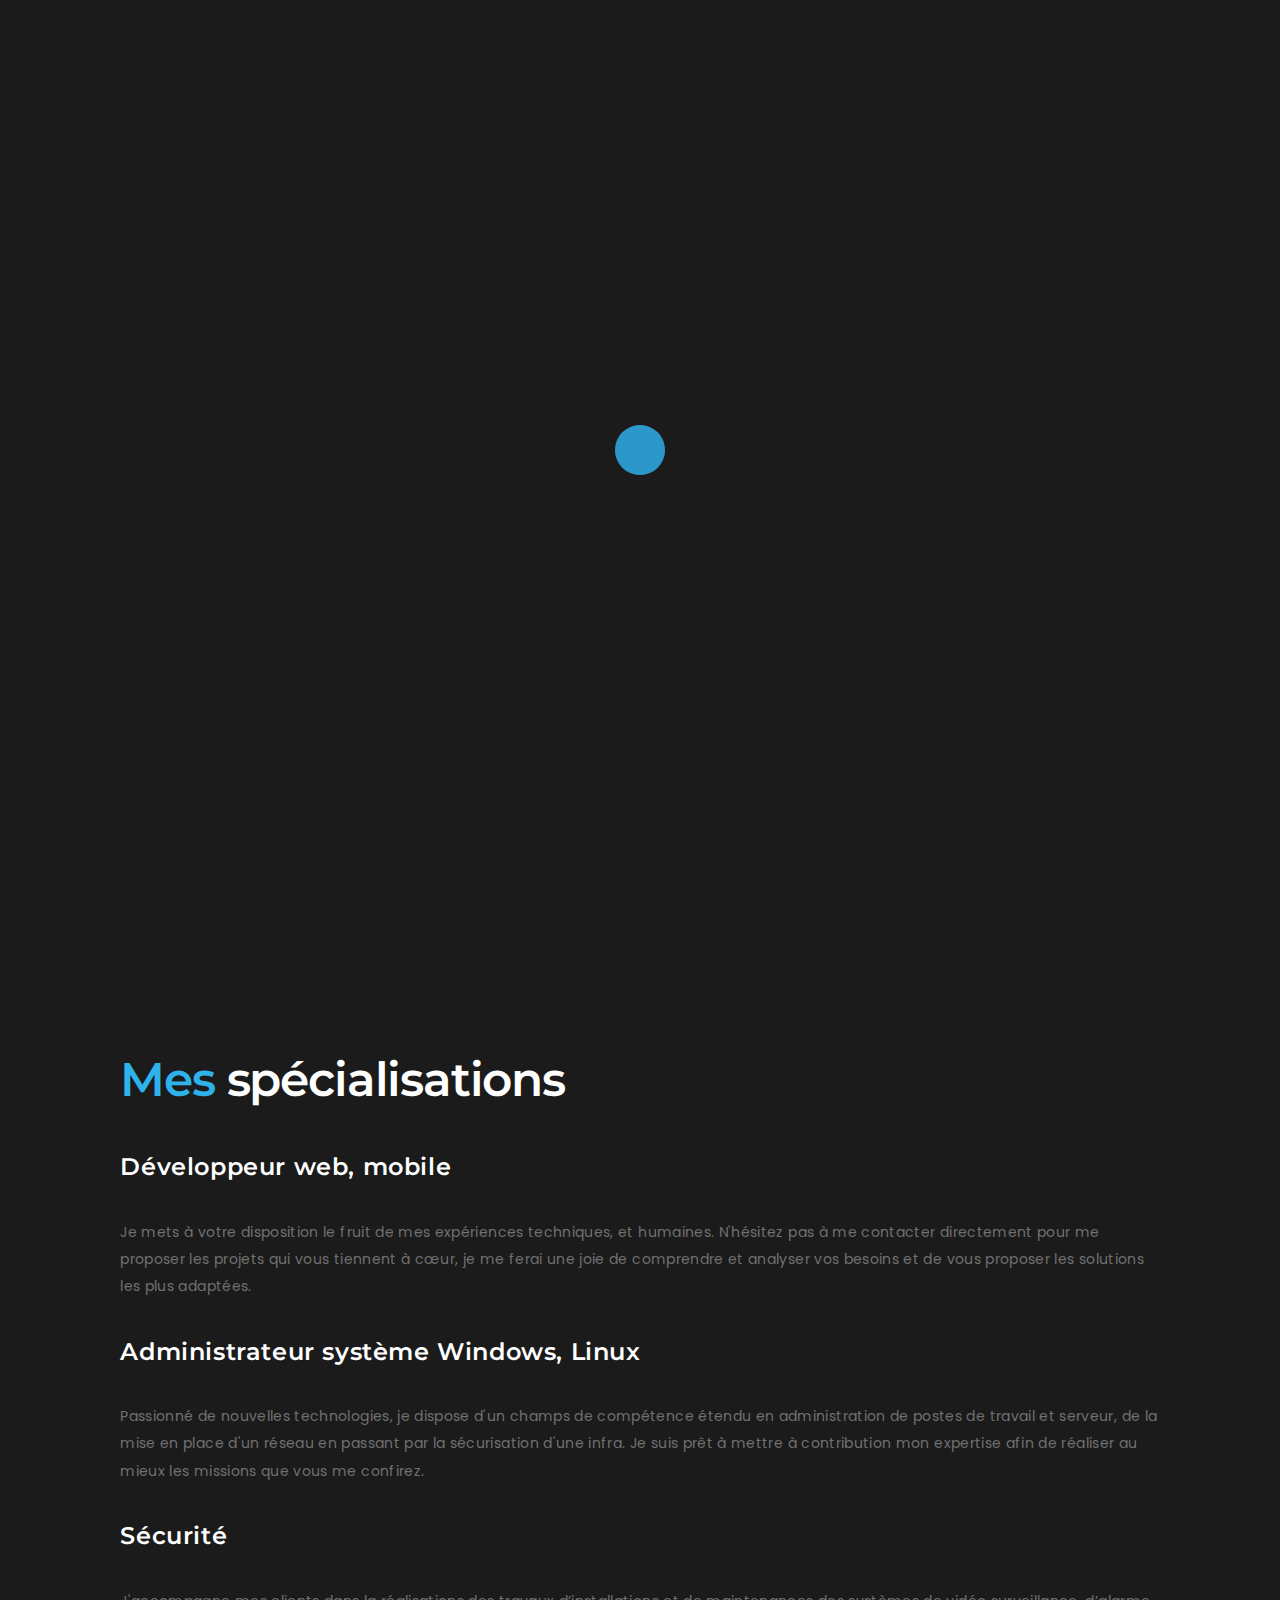
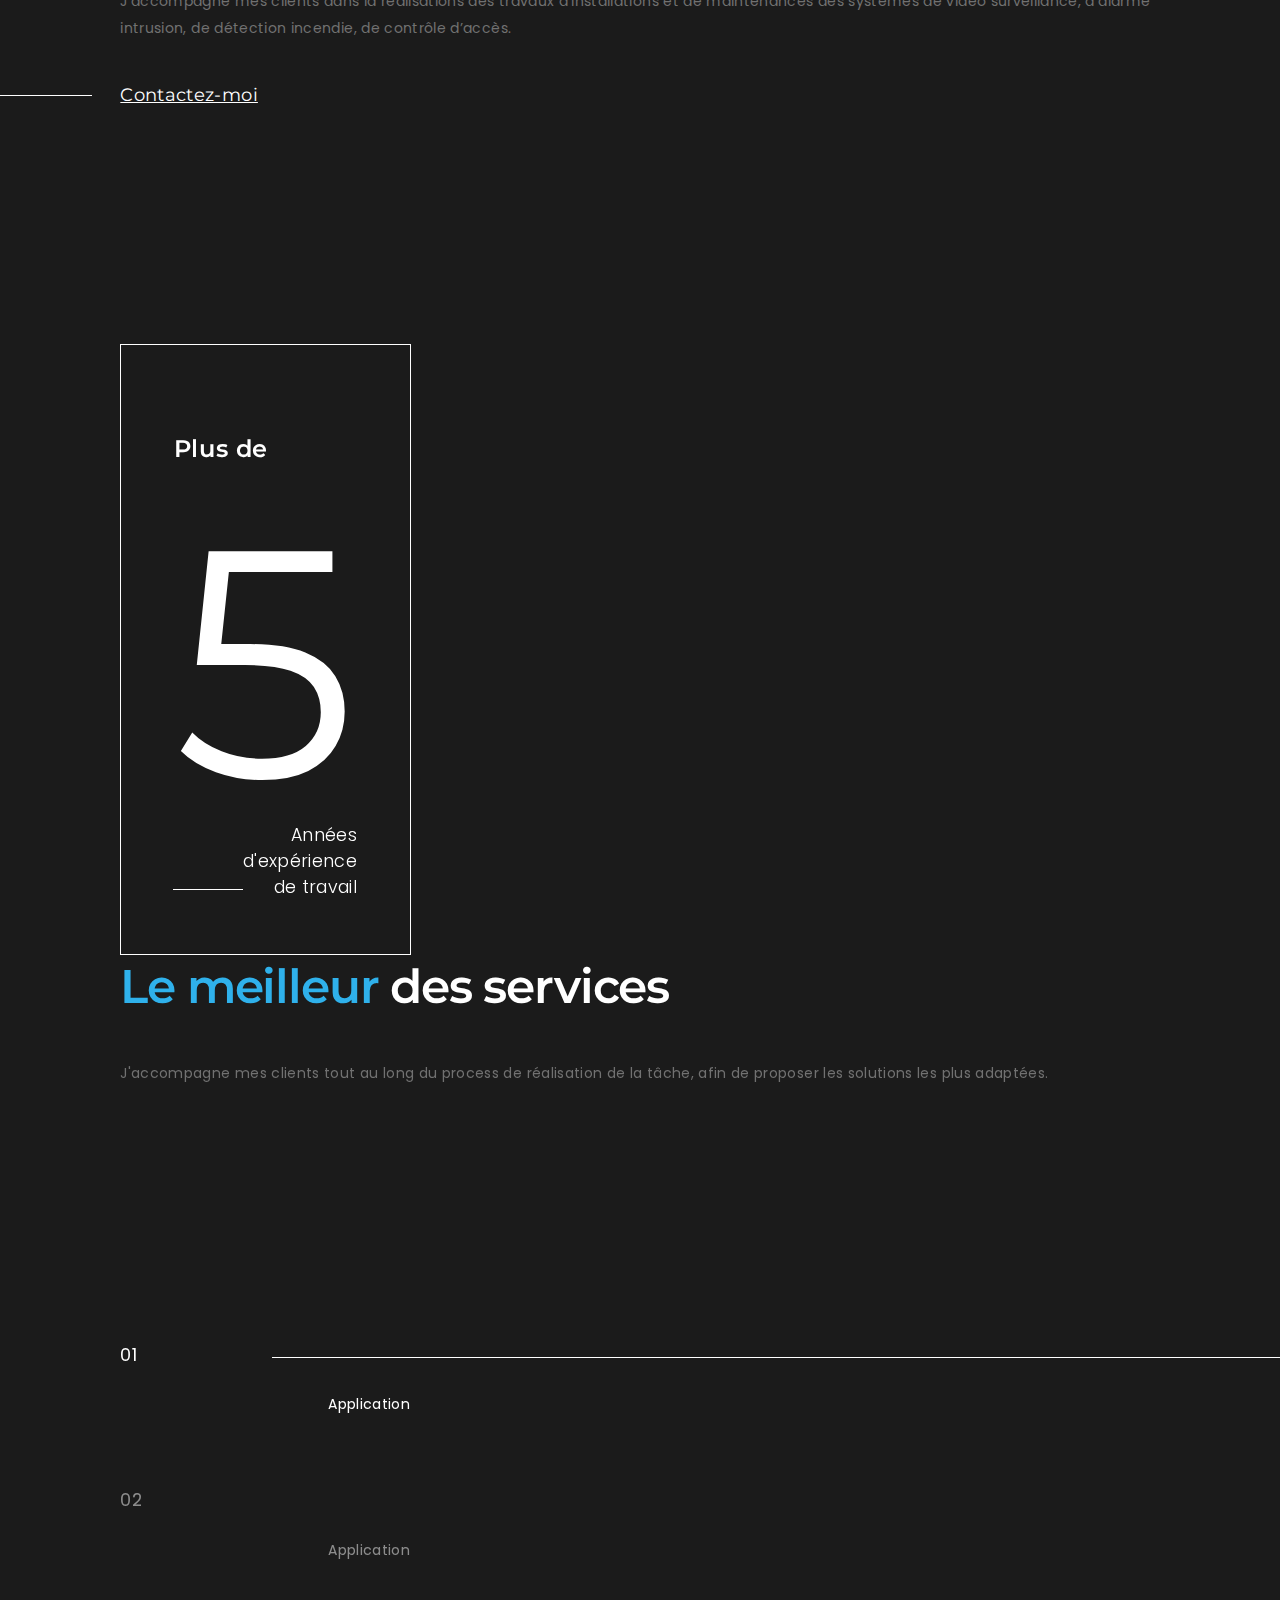
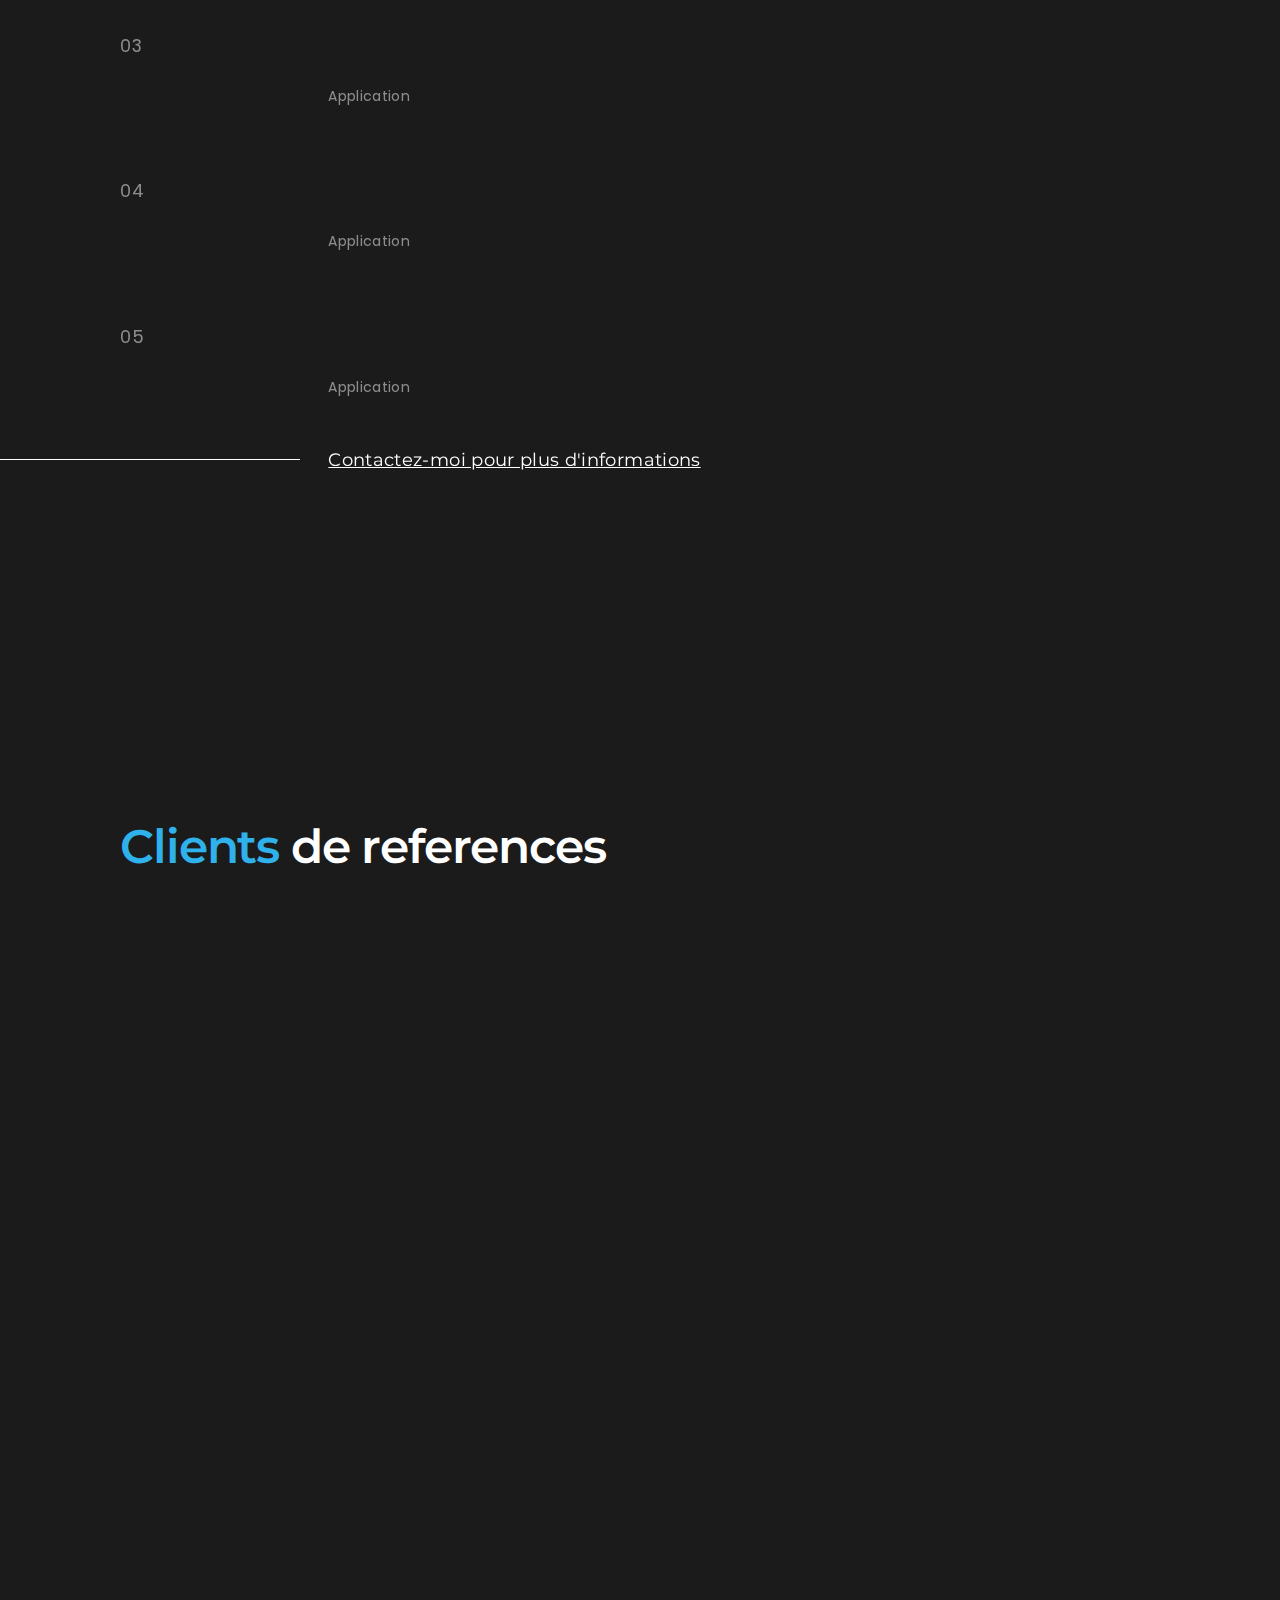
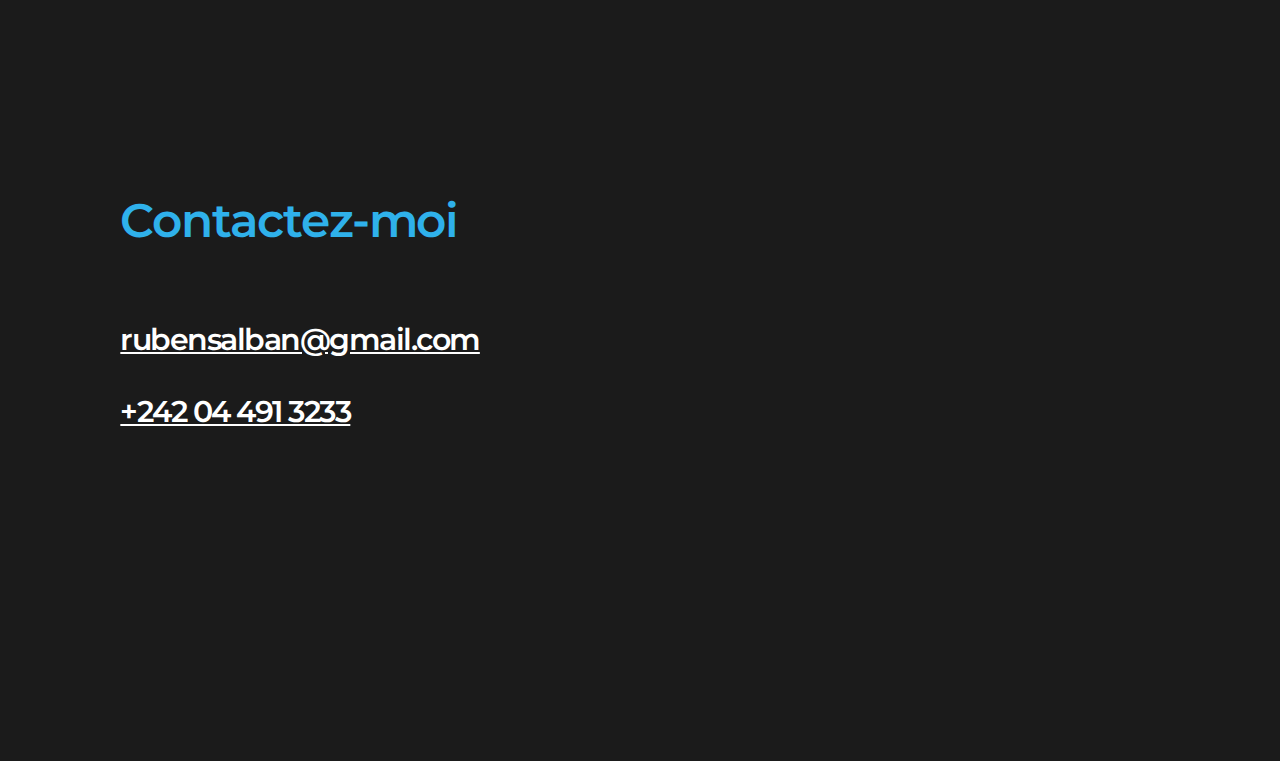
==== index.html @ 2bfc3846 "init final header" ====
<!DOCTYPE HTML>
<html lang="fr">

<head>
    <meta charset="utf-8">
    <meta name="viewport" content="width=device-width, initial-scale=1">
    <meta name="description" content="">
    <meta name="author" content="">

    <link rel="shortcut icon" href="favicon.png">
    <link rel="apple-touch-icon" href="apple-touch-icon.png">
    <link rel="apple-touch-icon" sizes="72x72" href="apple-touch-icon-72x72.png">
    <link rel="apple-touch-icon" sizes="114x114" href="apple-touch-icon-114x114.png">
    <title>Ruben's Alban</title>

    <link href="https://fonts.googleapis.com/css?family=Montserrat:500,600,700&display=swap" rel="stylesheet">
    <link href="https://fonts.googleapis.com/css?family=Poppins:300,400,400i&display=swap" rel="stylesheet">
    <link href="css/style.css" rel="stylesheet" media="screen">
</head>

<body>
    <div class="animsition">
        <div class="loader">
            <div class="spinner">
                <div class="double-bounce1"></div>
                <div class="double-bounce2"></div>
            </div>
        </div>

        <div class="click-capture"></div>

        <div class="menu">
            <span class="close-menu icon-cross2 right-boxed"></span>
            <ul class="menu-list right-boxed">
                <li data-menuanchor="page1">
                    <a href="#page1">Accueil</a>
                </li>
                <li data-menuanchor="page2">
                    <a href="#page2">Spécialisation</a>
                </li>
                <li data-menuanchor="page3">
                    <a href="#page3">À propos</a>
                </li>
                <li data-menuanchor="page4">
                    <a href="#page4">Réalisations</a>
                </li>
                <li data-menuanchor="page7">
                    <a href="#page7">Contact</a>
                </li>
            </ul>
            <div class="menu-footer right-boxed">
                <div class="social-list">
                    <a href="https://wa.me/+242044913233" class="icon ion-social-whatsapp"></a>
                </div>
                <div class="copy">© 2022.
                </div>
            </div>
        </div>

        <header class="navbar navbar-fullpage boxed">
            <div class="navbar-bg"></div>
            <a class="brand" href="#">
                <img alt="" src="images/brand.png">
                <div class="brand-info">
                    <div class="brand-name">Ruben's Alban</div>
                </div>
            </a>
            <button type="button" class="navbar-toggle" data-toggle="collapse" data-target="#navbar-collapse"
                aria-expanded="false">
                <span class="icon-bar"></span>
                <span class="icon-bar"></span>
                <span class="icon-bar"></span>
            </button>
            <div class="contacts d-none d-md-block">
                <div class="contact-item">
                    <a  href="tel:+2420449132333"><span>+242 04 491 32333</span>
                    </a>
                </div>
                <div class="contact-item spacer">
                    /
                </div>
                <div class="contact-item">
                    <a  href="mailto:rubensalban@gmail.com"><span>rubensalban@gmail.com</span></a>
                </div>
            </div>
        </header>
        <div class="copy-bottom white boxed">© 2022.
        </div>
        <div class="social-list social-list-bottom boxed">
            <a href="https://wa.me/+242044913233" class="icon ion-social-whatsapp"></a>
        </div>
        <div class="pagepiling">
            <div data-anchor="page1" class="pp-scrollable text-white section section-1">
                <div class="scroll-wrap">
                    <div class="section-bg" style="background-image:url(images/bg/main.png);"></div>
                    <div class="scrollable-content">
                        <div class="vertical-centred">
                            <div class="boxed boxed-inner">
                                <div class="boxed">
                                    <div class="container">
                                        <div class="intro">
                                            <div class="row">
                                                <div class="col-md-8 col-lg-6">
                                                    <h1 class="display-2 text-white  wow fadeIn" data-wow-delay="0.1s">
                                                        <span class="text-primary">Salut,</span> Je suis Rubens Alban</h1>
                                                </div>
                                            </div>
                                        </div>
                                    </div>
                                </div>
                            </div>
                        </div>
                    </div>
                </div>
            </div>
            <div data-anchor="page2" class="pp-scrollable section section-2">
                <div class="scroll-wrap">
                    <div class="scrollable-content">
                        <div class="vertical-title text-white  d-none d-lg-block"><span>Services</span></div>
                        <div class="vertical-centred">
                            <div class="boxed boxed-inner">
                                <div class="boxed">
                                    <div class="container">
                                        <div class="intro">
                                            <h2 class="title mb-2 pb-2"> <span class="text-primary">Mes</span>
                                                spécialisations</h2>
                                            <div class="row-specialization row">
                                                <div class="col-specialization col-md-6 col-lg-4">
                                                    <span class="icon-specialization icon-laptop-phone"></span>
                                                    <h4 class="text-uppercase">Développeur web, mobile</h4>
                                                    <p>Je mets à votre disposition le fruit de mes expériences techniques, 
                                                        et humaines. N'hésitez pas à me contacter directement
                                                        pour me proposer les projets qui vous tiennent à cœur, 
                                                        je me ferai une joie de comprendre et analyser vos besoins 
                                                        et de vous proposer les solutions les plus adaptées.</p>
                                                </div>
                                                <div class="col-specialization col-md-6 col-lg-4">
                                                    <span class="icon-specialization icon-laptop"></span>
                                                    <h4 class="text-uppercase">Administrateur système Windows, Linux</h4>
                                                    <p>Passionné de nouvelles technologies, je dispose d'un champs de compétence 
                                                        étendu en administration de postes de travail et serveur, de la mise en place d'un
                                                        réseau en passant par la sécurisation d'une infra.
                                                        Je suis prêt à mettre à contribution mon expertise afin de réaliser au 
                                                        mieux les missions que vous me confirez.</p>
                                                </div>
                                                <div class="col-specialization col-md-6 col-lg-4">
                                                    <span class="icon-specialization icon-camera"></span>
                                                    <h4 class="text-uppercase">Sécurité</h4>
                                                    <p>J'accompagne mes clients dans la réalisations des travaux 
                                                        d’installations et de maintenances des systèmes 
                                                        de vidéo surveillance, d’alarme intrusion, 
                                                        de détection incendie, de contrôle d’accès.</p>
                                                </div>
                                            </div>
                                            <div class="view-all" data-menuanchor="page8">
                                                <a href="#page7">
                                                    Contactez-moi
                                                </a>
                                            </div>
                                        </div>
                                    </div>
                                </div>
                            </div>
                        </div>
                    </div>
                </div>
            </div>
           
            <div data-anchor="page3" class="pp-scrollable section section-4">
                <div class="scroll-wrap">
                    <div class="section-bg bg-about" style="background-image:url(images/bg/about.jpg);"></div>
                    <div class="scrollable-content">
                        <div class="vertical-title text-white  d-none d-lg-block"><span>À propos</span></div>
                        <div class="vertical-centred">
                            <div class="boxed boxed-inner">
                                <div class="boxed">
                                    <div class="container">
                                        <div class="intro">
                                            <div class="row align-items-center">
                                                <div class="col-lg-6 offset-xl-1">
                                                    <div class="experience-box">
                                                        <div class="experience-content">
                                                            <h4>Plus de </h4>
                                                            <div class="experience-number">5</div>
                                                            <div class="experience-info">
                                                                  
                                                                <div>Années<br>d'expérience<br>de travail</div>
                                                            </div>
                                                        </div>
                                                    </div>
                                                </div>
                                                <div class="col-lg-5 mt-5 mt-xl-0">
                                                    <h2 class="title"> <span class="text-primary">Le meilleur</span>
                                                        des services</h2>
                                                    J'accompagne mes clients tout au long du process de réalisation de la tâche, 
                                                    afin de proposer les solutions les plus adaptées.
                                                    
                                                </div>
                                            </div>
                                        </div>
                                    </div>
                                </div>
                            </div>
                        </div>
                    </div>
                </div>
            </div>
            <div data-anchor="page4" class="pp-scrollable text-white section section-5">
                <div class="scroll-wrap">
                    <div class="bg-changer">
                        <div class="section-bg" style="background-image:url(images/bg/project9.jpg);"></div>
                        <div class="section-bg" style="background-image:url(images/bg/project8.jpg);"></div>
                        <div class="section-bg" style="background-image:url(images/bg/project4.jpg);"></div>
                        <div class="section-bg" style="background-image:url(images/bg/project6.jpg);"></div>
                        <div class="section-bg" style="background-image:url(images/bg/project9.jpg);"></div>
                    </div>
                    <div class="scrollable-content">
                        <div class="vertical-title  d-none d-lg-block"><span>Réalisations</span></div>
                        <div class="vertical-centred">
                            <div class="boxed boxed-inner">
                                <div class="boxed">
                                    <div class="container">
                                        <div class="intro">
                                            <div class="row">
                                                <div class="col-md-12">
                                                    <div class="project-row">
                                                        <a class="active" href="https://wa.me/+242044913233">
                                                            <span class="project-number">01</span>
                                                            <h2 class="project-title">Moon-Pharma</h2>
                                                            <div class="project-category">Application</div>
                                                        </a>
                                                    </div>
                                                    <div class="project-row">
                                                        <a href="https://wa.me/+242044913233">
                                                            <span class="project-number">02</span>
                                                            <h2 class="project-title">Direct Cash in</h2>
                                                            <div class="project-category">Application</div>
                                                        </a>
                                                    </div>
                                                    <div class="project-row">
                                                        <a href="https://wa.me/+242044913233">
                                                            <span class="project-number">03</span>
                                                            <h2 class="project-title">Easy voyage</h2>
                                                            <div class="project-category">Application</div>
                                                        </a>
                                                    </div>
                                                    <div class="project-row">
                                                        <a href="https://wa.me/+242044913233">
                                                            <span class="project-number">04</span>
                                                            <h2 class="project-title">Paris SMS</h2>
                                                            <div class="project-category">Application</div>
                                                        </a>
                                                    </div>
                                                    <div class="project-row">
                                                        <a href="https://wa.me/+242044913233">
                                                            <span class="project-number">05</span>
                                                            <h2 class="project-title">FlyZik</h2>
                                                            <div class="project-category">Application</div>
                                                        </a>
                                                    </div>
                                                    <div class="view-all view-all-projects">
                                                        <a href="https://wa.me/+242044913233">
                                                            Contactez-moi pour plus d'informations
                                                        </a>
                                                    </div>
                                                </div>
                                            </div>
                                        </div>
                                    </div>
                                </div>
                            </div>
                        </div>
                    </div>
                </div>
            </div>
            <div data-anchor="page5" class="pp-scrollable section section-6">
                <div class="scroll-wrap">
                    <div class="scrollable-content">
                        <div class="vertical-title text-white d-none d-lg-block"><span>Clients</span></div>
                        <div class="vertical-centred">
                            <div class="boxed boxed-inner">
                                <div class="boxed">
                                    <div class="container">
                                        <div class="intro">
                                            <h2 class="title text-white"><span class="text-primary">Clients</span>
                                                de references</h2>
                                            <div class="row row-partners">
                                                <div class="col-sm-6 col-md-4 col-xl-3 col-partner">
                                                    <div class="partner-inner"><img alt="" src="images/clients/pnud.png">
                                                    </div>
                                                </div>
                                                <div class="col-sm-6 col-md-4 col-xl-3 col-partner">
                                                    <div class="partner-inner"><img alt="" src="images/clients/cciam.png">
                                                    </div>
                                                </div>
                                                <div class="col-sm-6 col-md-4 col-xl-3 col-partner">
                                                    <div class="partner-inner"><img alt="" src="images/clients/cemaco.png">
                                                    </div>
                                                </div>
                                                <div class="col-sm-6 col-md-4 col-xl-3 col-partner">
                                                    <div class="partner-inner"><img alt="" src="images/clients/ic_maji.png">
                                                    </div>
                                                </div>
                                            </div>
                                        </div>
                                    </div>
                                </div>
                            </div>
                        </div>
                    </div>
                </div>
            </div>
            <div data-anchor="page6" class="pp-scrollable section section-8">
                <div class="scroll-wrap">
                    <div class="section-bg" style="background-image:url(images/bg/contact.jpg);"></div>
                    <div class="scrollable-content">
                        <div class="vertical-title text-white d-none d-lg-block"><span>contacts</span></div>
                        <div class="vertical-centred">
                            <div class="boxed boxed-inner">
                                <div class="boxed">
                                    <div class="container">
                                        <div class="intro overflow-hidden">
                                            <div class="row">
                                                <div class="col-md-6">
                                                    <h2 class="title"><span class="text-primary">Contactez-moi</span>
                                                    </h2>
                                                    <section class="contact-address">
                                                        <h3><a class="mail" href="mailto:rubensalban@gmail.com">
                                                            <span>rubensalban@gmail.com</span></a>
                                                        </h3>
                                                        <h3><a href="tel:+242044913233"><span class="phone">+242 04 491 3233</span></a></h3>
                                                    </section>
                                                </div>
                                                <div class="col-md-6">
                                                    <div class="contact-info">
                                                        <form class="js-form" novalidate="novalidate">
                                                            <div class="row">
                                                               <img style="width: 100%;" src="images/contact.png" alt="">
                                                            </div>
                                                        </form>
                                                    </div>
                                                </div>
                                            </div>
                                        </div>
                                    </div>
                                </div>
                            </div>
                        </div>
                    </div>
                </div>
            </div>
        </div>
    </div>

    <script src="js/jquery.min.js"></script>
    <script src="js/wow.min.js"></script>
    <script src="js/smoothscroll.js"></script>
    <script src="js/animsition.js"></script>
    <script src="js/jquery.validate.min.js"></script>
    <script src="js/jquery.magnific-popup.min.js"></script>
    <script src="js/owl.carousel.min.js"></script>
    <script src="js/jquery.pagepiling.min.js"></script>

    <script src="js/scripts.js"></script>
</body>

</html>
---- css/style.css ----
/* ------------------------------------------------------------------------------

  Template Name: Ramsay
  Description: Ramsay - Creative Personal Onepage HTML Template
  Author: Paul_tf
  Author URI: http://themeforest.net/user/paul_tf
  Version: 1.0
  
  1.  Global

      1.1 General
      1.2 Typography
      1.3 Fields
      1.4 Buttons
      1.5 Icons
      1.6 Loader
      1.7 Helpers

  2.  Navbar 

      2.1 Navbar elements
      2.2 Sidebar Menu
      
  3.  Homepage

      3.1 Sections
      3.2 Section Specialization
      3.3 Section Resume
      3.4 Section About
      3.5 Section Projects
      3.6 Section Partners
      3.7 Section Testimonials

  4. Project Detail

  5. Responsive styles

      5.1 Min width 576px
      5.2 Min width 768px
      5.3 Min width 992px
      5.4 Min height 500px
      5.5 Min height 600px
      5.6 Min height 700px



/*-------------------------------------------------------------------------------
 1. Global
-------------------------------------------------------------------------------*/



/* 1.1 General */



@import url('bootstrap.min.css');
@import url('bootstrap-grid.min.css');
@import url('animate.css');
@import url('ionicons.min.css');
@import url('linearicons.css');
@import url('animsition.css');
@import url('magnific-popup.css');
@import url('jquery.pagepiling.css');
@import url('owl.carousel.css');


html{
  font-size: 12px;
  -webkit-font-smoothing: antialiased;
}

body{
  font-family: 'Poppins', sans-serif;
  font-size: 1rem;
  font-weight: 400;
  letter-spacing: 0.025em;
  line-height: 1.9428;
  color: #717171;
  background: #1b1b1b;
  -webkit-overflow-scrolling:touch;
}

::-webkit-scrollbar{
  width: 8px;
  height: 8px;
}

::-webkit-scrollbar-thumb {
  cursor: pointer;
  background: #2FB1EB;
}

::selection{
  background-color:#2FB1EB;
  color:#fff;
}

-webkit-::selection{
    background-color:#2FB1EB;
    color:#fff;
}

::-moz-selection{
    background-color:#2FB1EB;
    color:#fff;
}



/* 1.2 Typography */



h1,
.h1{ 
  font-family: 'Montserrat', sans-serif;
  font-weight: 700;
  font-size: 3.428rem;
  line-height: 1.2;
  font-weight: 600;
  color: #fff;
  letter-spacing: -0.025em;
  margin:0.5em 0;
}

h2,
.h2{ 
  font-family: 'Montserrat', sans-serif;
  font-weight: 600;
  font-size: 3.371rem;
  line-height: 1.166;
  color: #fff;
  letter-spacing: 0;
  margin:2.6rem 0;
}

h3,
.h3{
  font-family: 'Montserrat', sans-serif;
  font-weight: 600;
  font-size: 2.142rem;
  line-height: 1.2;
  letter-spacing: -0.05em;
  color: #fff;
  margin:2.6rem 0;
}

h4,
.h4{
  font-family: 'Montserrat', sans-serif;
  font-weight: 600;
  font-size: 1.714rem;
  line-height: 1.25;
  letter-spacing: 0.025em;
  color: #fff;
  margin:2.6rem 0;
}

h5,
.h5{
  font-family: 'Montserrat', sans-serif;
  font-weight: 600;
  font-size: 1.571rem;
  line-height: 1.1;
  letter-spacing:0;
  color: #fff;
  margin:2.6rem 0;
}

h6,
.h6{
  font-family: 'Montserrat', sans-serif;
  font-weight: 600;
  font-size: 1.285rem;
  line-height: 1.3333;
  letter-spacing:0;
  color: #fff;
  margin:2.6rem 0;
}

h1 a,
.h1 a,
h2 a,
.h2 a,
h3 a,
.h3 a,
h4 a,
.h4 a,
h5 a,
.h5 a,
h6 a,
.h6 a{
  color:inherit;
}

h1 a:hover,
.h1 a:hover,
h2 a:hover,
.h2 a:hover,
h3 a:hover,
.h3 a:hover,
h4 a:hover,
.h4 a:hover,
h5 a:hover,
.h5 a:hover,
h6 a:hover,
.h6 a:hover{
  text-decoration: none;
}


strong{
  font-weight: 600;
}

p,
blockquote{
  margin-bottom: 2.6rem;
}

blockquote{
  font-size: 1.714rem;
  letter-spacing: 0.025em;
  line-height: 1.5;
  padding: 0;
  width: 80%;
  padding-left: 6.8rem;
  border-left: 0.3rem solid #2FB1EB;
  margin-top: 5rem;
  color:#fff;
}

cite{
  display: block;
  color: #fff;
  font-weight: 600;
  letter-spacing: 0;
  font-style: normal;
}

a {
  color:#2FB1EB;
  -webkit-transition: color .3s ease-out;
       -o-transition: color .3s ease-out;
          transition: color .3s ease-out;
}

a:hover {
  color:#2FB1EB;
  outline: none;
}


a:focus{
  text-decoration: none;
}


/* 1.3 Fields */



input[type='text'],
input[type='address'],
input[type='url'],
input[type='password'],
input[type='email'],
input[type="search"],
input[type="tel"],
textarea{
  display: inline-block;
  width:100%;
  font-size: 1rem;
  border-radius: 0.75em;
  color: #fff;
  background-color:#2f2f2f;
  border:0;
  border-radius: 0;
  padding: 0.7rem 1rem 0.7rem;
  -webkit-box-shadow: 0 0 25px rgba(0,0,0,0.5);
          box-shadow: 0 0 25px rgba(0,0,0,0.5);
      -webkit-appearance: none;
  -webkit-transition: all .15s;
       -o-transition: all .15s;
          transition: all .15s;
}

textarea{
  padding-top: 0.8rem;
  height: 15rem;
  resize:none;
  -webkit-transition: all .3s;
       -o-transition: all .3s;
          transition: all .3s;
}

input[type='text']:focus,
input[type='address']:focus,
input[type='url']:focus,
input[type='password']:focus,
input[type='email']:focus,
input[type="search"]:focus,
input[type="tel"]:focus,
textarea:focus{
  border-color: #2FB1EB;
  outline: 0;
  color: #fff;
}


input::-moz-placeholder {
  color: #999999;
  opacity: 1;
}

input:-ms-input-placeholder {
  color: #999;
}

input::-webkit-input-placeholder {
  color: #999;
}

textarea::-moz-placeholder{
  color: #999;
  opacity: 1;
}

textarea:-ms-input-placeholder {
  color: #999;
}

textarea::-webkit-input-placeholder {
  color: #999;
}

.form-group{
  margin-bottom: 30px;
}

label.error{
  color: #fff;
  margin:0.8rem 0 0;
}



/* 1.4 Buttons */



.btn{
  color:#fff;
  letter-spacing: 0.025em;
  font-size: 1rem;
  display: inline-block;
  border:0;
  border-radius: 0;
  padding: 1.1em 2.28em 1em;
  background-color: #2FB1EB;
  text-decoration: none;
  -webkit-transition: all .3s ease-out!important;
          transition: all .3s ease-out!important;
}

.btn:hover,
.btn:focus{
  background-color:#f5468b;
  color: #fff;
  -webkit-box-shadow:none;
  box-shadow: none;
  outline: none!important;
}



/* 1.5 Icons */



.icon{
  display: inline-block;
}

.ion-ios-play{
  position:relative;
  width: 5rem;
  height: 5rem;
  padding-left: 0.2rem;
  line-height: 5rem;
  text-align:center;
  border:1px solid #fff;
  border-radius: 50%;
  font-size: 1.5rem;
  margin-right:1.5rem;
  margin-top: 4rem;
  color: #fff;
  transition: all .3s ease-out;
}

.ion-ios-play:hover{
  color: #2FB1EB;
  border: 1px solid #2FB1EB;
}

.ion-ios-play:after {
  content: '';
  position: absolute;
  right: 100%;
  top:50%;
  height: 1px;
  width: 99999rem;
  background: #fff;
  margin-right: 2rem;
}



/* 1.6 Preloader */



.animsition{
  position:absolute;
  z-index: 1000;
  left: 0;
  width: 100%;
  top:0;
  height: 100%;
}

.loader{
  position: fixed;
  overflow: hidden;
  z-index: 1000;
  left: 0;
  top: 0;
  width: 100%;
  height: 100%;
  background:#1b1b1b;
  color:#4b4b4b;
  text-align: center;
}

.spinner {
  position: absolute;
  top: 50%;
  left: 50%;
  width: 50px;
  height: 50px;
  -webkit-transform: translate(-50%, -50%);
  -moz-transform: translate(-50%, -50%);
  -ms-transform: translate(-50%, -50%);
  -o-transform: translate(-50%, -50%);
  transform: translate(-50%, -50%);
}

.double-bounce1, .double-bounce2 {
  width: 100%;
  height: 100%;
  border-radius: 50%;
  background-color: #2FB1EB;
  opacity: 0.6;
  position: absolute;
  top: 0;
  left: 0;
  -webkit-animation: sk-bounce 2.0s infinite ease-in-out;
  animation: sk-bounce 2.0s infinite ease-in-out;
}

.double-bounce2 {
  -webkit-animation-delay: -1.0s;
  animation-delay: -1.0s;
}

@-webkit-keyframes sk-bounce {
  0%, 100% { -webkit-transform: scale(0.0) }
  50% { -webkit-transform: scale(1.0) }
}

@keyframes sk-bounce {
  0%, 100% { 
    transform: scale(0.0);
    -webkit-transform: scale(0.0);
  } 50% { 
    transform: scale(1.0);
    -webkit-transform: scale(1.0);
  }
}



/* 1.7 Helpers */





.text-muted{
  color: #999!important;
}

.text-white{
  color: #fff;
}

.text-primary{
  color:#2FB1EB!important;
}

.masked{
  position: relative;
}

.masked:before,
.masked-03:before{
  content:'';
  position: absolute;
  left: 0;
  top:0;
  width: 100%;
  height: 100%;
  background: #000;
  opacity: 0.1;
}

.masked-03:before{
  opacity: 0.3;
}



/*-------------------------------------------------------------------------------
  2. Navbar
-------------------------------------------------------------------------------*/



.navbar{ 
  position: absolute;
  display:block;
  z-index: 101;
  left:0;
  top:0;
  width:100%;
  padding-top: 2rem;
  padding-bottom: 2rem;
  color: #fff;
  margin:0;
  border-radius: 0;
  
}

.navbar-bg{
  content: '';
  position: absolute;
  left: 0;
  right: 0;
  top: -1px;
  width: 100%;
  height: 0;
  background: #272727;
  z-index: -1;
  box-shadow: none;
  -webkit-transition: all 0.3s cubic-bezier(0.37, 0.31, 0.2, 0.85);
  -o-transition: all 0.3s cubic-bezier(0.37, 0.31, 0.2, 0.85);
  transition: all 0.3s cubic-bezier(0.37, 0.31, 0.2, 0.85);
}

.navbar-fixed{
  position: fixed;
}

.navbar-fixed .navbar-bg{
  height: 100%;
  
  box-shadow: 0 0 35px rgba(0,0,0,0.2);
}

.navbar .brand{
  float: left;
  -webkit-transition: none;
  -o-transition: none;
  transition: none;
}



/* 2.1 Navbar elements */



.brand{
  line-height: 1.6;
  color: #fff;
  display: inline-block;
}

a.brand:hover,
a.brand:focus{
  text-decoration: none;
  color: #fff;
}

.brand img{
  display: inline-block;
  vertical-align:middle;
  margin-right: 0.65rem;
}

.brand-info{
  display: inline-block;
  vertical-align: middle;
}

.brand-name{
  font-weight: 600;
  font-size: 1.714rem;
  line-height: 1;
}

.brand-text{
  font-size: 0.857rem;
  font-weight: 300;
  margin-top: -0.3rem; 
}

.navbar-toggle{
  float: right;
  display: block;
  margin: 0;
  padding: 0;
  border-radius: 0;
  background: none;
  border: 0;
  margin-top:0.8rem;
}

.navbar-toggle:focus{
  outline:none;
}

.navbar-toggle .icon-bar{
  background-color: #fff;
  -webkit-transition: all 0.3s ease;
  -o-transition: all 0.3s ease;
  transition: all 0.3s ease;
  display: block;
  width: 22px;
  height: 2px;
  border-radius: 1px;
}

.navbar-toggle .icon-bar+.icon-bar {
    margin-top: 4px;
}

.navbar-toggle:hover .icon-bar{
  background-color:  #2FB1EB;
}

.navbar .social-list{
  float: right;
  margin-right: 10%;
}

.social-list{
  overflow:hidden;
}

.social-list-bottom{
  display: none;
  position: absolute;
  z-index: 10;
  right:0;
  bottom:2.4rem;
  color: #000;
}


.social-list a{
  float: left;
  font-size: 1.428rem;
  line-height: 1;
  color:#fff;
  margin-left: 2rem;
}

.social-list a:first-child{
  margin-left: 0;
}

.social-list a:hover{
  color:#2FB1EB;
  text-decoration: none;
}

.navbar-spacer{
  float: right;
  margin:-1rem 4.5rem 0;
  width: 1px;
  height: 3.3rem;
  background-color: #3c3c3c;
}

.navbar-address{
  float: right;
  font-weight: 600;
  text-transform: uppercase;
}

.contacts{
  float: left;
  margin-left: 9rem;
  margin-top:0.5rem;
}

.contacts .contact-item{
  display: inline-block;
  color: #fff;
  margin-right:2rem;
}

.contacts .contact-item a{
  color: #fff;
}


.contacts .contact-item.spacer{
  opacity: 0.3;
}

.contact-address{
  margin-top:5rem;
}

#success,
#error{
  display:none;
}

.form-group-message{
  display:none;
}

/* 2.2 Sidebar menu */



.click-capture{
  position: fixed;
  top: 0;
  left: 0;
  width: 100%;
  height: 100%;
  visibility: hidden;
  z-index: 99;
  opacity: 0;
  background: rgba(0,0,0,.3);
  transition: opacity .5s;
}

.menu{
  position: fixed;
  top:0;
  bottom:0;
  right: 0;
  width: 100%;
  z-index: 102;
  background-color: #1b1b1b;
  -webkit-transform: translateX(100%);
  -ms-transform: translateX(100%);
  -o-transform: translateX(100%);
  transform: translateX(100%);
  -webkit-transition: all 0.6s ease;
  -o-transition: all 0.6s ease;
  transition: all 0.6s ease;
}

.close-menu{
  position: absolute;
  z-index: 2;
  top: 2.3rem;
  font-size: 1.6rem;
  line-height: 1;
  color: #fff;
  cursor: pointer;
  margin-top:0.8rem;
  -webkit-transition: all 0.3s ease;
  -o-transition: all 0.3s ease;
  transition: all 0.3s ease;
}

.close-menu:hover{
  color: #2FB1EB;
}

.menu-list{
  opacity: 0;
  position: absolute;
  left: 0;
  top:5rem;
  bottom:10.5rem;
  padding-left: 15%;
  overflow-x:hidden;
  overflow-y:auto;
  -webkit-overflow-scrolling:touch;
  overflow-scrolling:touch;
  font-weight: 600;
  letter-spacing: -0.025rem;
  list-style: none;
  margin:0;
  -webkit-transform: translateY(3rem);
  -ms-transform: translateY(3rem);
  -o-transform: translateY(3rem);
  transform: translateY(3rem);
  -webkit-transition: transform 0.5s 0.6s ease, opacity 0.5s 0.6s ease;
  -o-transition: transform 0.5s 0.6s ease, opacity 0.5s 0.6s ease;
  transition: transform 0.5s 0.6s ease, opacity 0.5s 0.6s ease;
}

.menu-list li a{
  color: #636363;
}

.menu-list .active > a,
.menu-list li a:hover{
  text-decoration: none;
  color: #fff;
}

.menu-list > li{
  font-size: 1.65rem;
  line-height: 1;
}

.menu-list > li{
  margin-top: 2.7rem;
}

.menu-list > li:first-child{
  margin-top: 0;
}


.menu-list ul{
  display: none;
  list-style: none;
  padding:0;
  margin: 0;
}

.menu-list ul li{
  font-size: 1.142rem;
  margin-top: 1.142rem;
}

.menu-list ul li:first-child{
  margin-top:2.4rem;
}

.menu-footer{
  position: absolute;
  left: 15%;
  bottom: 4rem;
}

.menu-footer .social-list{
  opacity: 0;
  -webkit-transform: translateY(3rem);
  -ms-transform: translateY(3rem);
  -o-transform: translateY(3rem);
  transform: translateY(3rem);
  -webkit-transition: all 0.5s 0.7s ease;
  -o-transition: all 0.5s 0.7s ease;
  transition: all 0.5s 0.7s ease;
}

.menu-footer .social-list a{
  color: #7e7e7e;
  margin:0;
  margin-right:2.7rem;
}

.menu-footer .social-list a:last-child{
  margin-right: 0;
}

.menu-footer .social-list a:hover{
  color:#2FB1EB;
}

.menu-footer .copy{
  opacity: 0;
  display: none;
  margin-top: 3.2rem;
  color: #fff;
  line-height: 1.71rem;
  -webkit-transform: translateY(2rem);
  -ms-transform: translateY(2rem);
  -o-transform: translateY(2rem);
  transform: translateY(2rem);
  -webkit-transition: all 0.5s 0.9s ease;
  -o-transition: all 0.5s 0.9s ease;
  transition: all 0.5s 0.9s ease;
}

.menu-is-opened .click-capture{
  visibility: visible;
  opacity: 1;
}

.menu-is-opened .menu{
  -webkit-transform: translateX(0);
  -ms-transform: translateX(0);
  -o-transform: translateX(0);
  transform: translateX(0);
  box-shadow: 0 0 25px rgba(0,0,0,0.07);
}

.menu-is-opened .menu .menu-lang,
.menu-is-opened .menu-list,
.menu-is-opened .menu .menu-footer .social-list,
.menu-is-opened .menu .menu-footer .copy{
  -webkit-transform: translate(0);
  -ms-transform: translate(0);
  -o-transform: translate(0);
  transform: translate(0);
  opacity: 1;
}

.menu-is-closed .menu .menu-lang,
.menu-is-closed .menu .menu-list,
.menu-is-closed .menu .menu-footer .social-list,
.menu-is-closed .menu .menu-footer .copy{
  opacity: 0;
  -webkit-transition-delay: 0s;
  -o-transition-delay:0s;
  transition-delay: 0s;
}




/*-------------------------------------------------------------------------------
  3. Homepage
-------------------------------------------------------------------------------*/



.boxed{
  padding-left: 1.7rem;
  padding-right: 1.7rem;
}


.left-boxed{
  left: 1.7rem;
}

.right-boxed{
  right:1.7rem!important;
}

.copy-bottom{
  display: none;
  position: absolute;
  z-index: 10;
  left:0;
  bottom:2.4rem;
  color: #000;
}

.copy-bottom.white{
  color: #fff;
}

#pp-nav{
  z-index: 100;
  width: 2.1428rem;
  margin-top:0!important;
  -webkit-transform: translateY(-50%);
  -ms-transform: translateY(-50%);
  -o-transform: translateY(-50%);
  transform: translateY(-50%);
}

#pp-nav.right{
  right:0;
}

#pp-nav .pp-nav-up,
#pp-nav .pp-nav-down{
  display: none;
  font-size: 1.3428rem;
  cursor: pointer;
  color: #000;
  text-align: center;
  -webkit-transition: all 0.3s ease;
  -o-transition: all 0.3s ease;
  transition: all 0.3s ease;
}

#pp-nav .pp-nav-up{
  margin-bottom: 3.5rem;
}

#pp-nav .pp-nav-down{
  margin-top: 3.5rem;
}

#pp-nav li, .pp-slidesNav li{
  margin:1.928rem auto;
  width: 10px;
  height: 10px;
}

#pp-nav span, .pp-slidesNav span{
  left: 0;
  top: 0;
  cursor: pointer;
  width: 8px;
  height: 8px;
  background: #000;
  border: 0;
  -webkit-transition: all 0.3s ease;
  -o-transition: all 0.3s ease;
  transition: all 0.3s ease;

}

#pp-nav .pp-nav-up:hover,
#pp-nav .pp-nav-down:hover,
#pp-nav.white .pp-nav-up:hover,
#pp-nav.white .pp-nav-down:hover{
  color: #2FB1EB;
}

#pp-nav.white .pp-nav-up,
#pp-nav.white .pp-nav-down{
  color: #fff;
}

#pp-nav.white span, .pp-slidesNav span{
  background: #fff;
}

#pp-nav li .active span, .pp-slidesNav .active span,
#pp-nav span:hover, .pp-slidesNav span:hover{
  opacity: 1;
}

#pp-nav li .active span, .pp-slidesNav .active span{
  opacity: 1;
  background: #2FB1EB;
  transform:scale(1.6);
}



/* 3.1 Sections */



.pagepiling .section{
  background: #1b1b1b;
  padding-top: 10.3rem;
  padding-bottom: 6rem;
}

.pagepiling .pp-scrollable{
  padding: 0;
  overflow-x:hidden;
}

.pp-scrollable .vertical-centred{
  padding-top: 10.3rem;
  padding-bottom: 6rem;
}

.pp-scrollable .vertical-centred.v2{
  padding-top:6rem;
  padding-bottom: 9rem;
}

.scroll-wrap{
  position: relative;
  min-height: 100%;
}

.scrollable-content{
  white-space: nowrap;
  width: 100%;
  font-size: 0;
}

.scrollable-content:before{
  content: '';
  display: inline-block;
  height: 100vh;
  vertical-align: middle;
}

.vertical-centred{
  width: 100%;
  height: 100%;
  display: inline-block;
  vertical-align: middle;
  white-space: normal;
  font-size: 1rem;
}

.boxed-inner{
  position: relative;
  padding:0;
}

.section-bg{
  position: absolute;
  left: 0;
  top:0;
  width: 100%;
  height: 100%;
  background-size: cover;
  background-position: center;
}

.vertical-title{
  position: absolute;
  text-align: center;
  font-weight: 600;
  opacity: 0.05;
  font-size:9rem;
  top: 50%;
  left:8rem;
  transform: translateY(-50%);
}

.vertical-title span{
  position: absolute;
  top: 50%;
  left: 50%;
  transform: translate(-50%, -50%) rotate(-90deg);
  opacity: 0;
  overflow: hidden;
  transition: all 0.5s 0.6s;
  white-space: nowrap;
  letter-spacing: 2.5rem;
}

.section.active .vertical-title span{
  letter-spacing: 0;
  opacity: 1;
}

/*.section .intro{
  opacity: 0;
  transform:scale(1.05);
  -webkit-transition: all 0.35s 0.6s ease;
  -o-transition:all 0.35s 0.6s ease;
  transition: all 0.35s 0.6s ease;
}

.section.active .intro{
  opacity: 1;
  transform: scale(1) translate(0);
}*/


.fadeY{
  opacity: 0;
  transition:all 0.5s 1.5s ease;
  -webkit-transform: translateY(-2rem);
  -ms-transform: translateX(-2rem);
  -o-transform: translateY(-2rem);
  transform: translateY(-2rem);
}


.fadeY-1{
  transition:all 1s 0.5s;
}

.fadeY-2{
  transition:all 1s 1s;
}

.fadeY-3{
  transition:all 1s 1.5s;
}

.section.active .fadeY{
  opacity: 1;
  transform: translate(0);
}

.section .intro .project-title{
  opacity: 0;
  transition: all 0.5s;
  transform:translateY(2rem);
  transition-delay: 0.2s;
}

.section .intro .project-row:nth-child(2) .project-title{
  transition-delay: 0.4s;
}

.section .intro .project-row:nth-child(3) .project-title{
  transition-delay: 0.6s;
}

.section .intro .project-row:nth-child(4) .project-title{
  transition-delay: 0.8s;
}

.section.active .intro .project-title{
  transform:none;
  opacity: 1;
  transform:translateY(0);
}

.subtitle-top{
  line-height: 1.714;
  margin-top:0;
  margin-bottom: 2.8rem;
  letter-spacing: 0.1em;
}

.title{
  letter-spacing: -0.025em;
  line-height: 1.33333;
  margin:0 0 3rem;
}

.display-1{
  font-size: 4.28rem;
  line-height: 1;
  letter-spacing: -0.05em;
  margin:0;
}

.display-2{
  font-size: 5.54rem;
  font-weight: 600;
  line-height: 1;
  letter-spacing: -0.05em;
  margin: 0;
}


.popup-youtube{
  display:inline-block;
  color:#fff;
  font-size: 1.26rem;
}

.popup-youtube:hover{
  text-decoration: none;
}



/* 3.2 Section Specialization */



.icon-specialization{
  font-size:5rem;
  color:#2FB1EB;
}

.row-specialization{
  margin:0 -2rem;
}

.col-specialization{
  padding:0 2rem;
}



/* 3.3 Section Resume */



.section-3 .vertical-centred{
  padding-top:6rem;
}
.resume-title{
  position: relative;
  color: #fff;
  margin:0 0 2rem;
}

.resume-header{
  position:relative;
  z-index: 2;
  top:5rem;
  padding:0 3.6rem;
  transition: all 0.5s;
}

.resume-row{
  position: relative;
  padding-bottom: 2.2rem;
  margin-bottom: 2.2rem;
  border-bottom: 1px solid #fff;
  transition:all 0.5s;
}

.resume-row:last-child{
  padding-bottom: 0;
  margin-bottom: 0;
  border:0;
}

.col-resume{
  position:relative;
  top:0;
  padding:2.2rem 3.6rem 3.6rem;
  background: rgba(255,255,255,0.1);
  transition:background 0.5s, top 0.5s;
}

.col-resume:hover{
  background: #2FB1EB;
}

.resume-type{
  font-family: 'Montserrat', sans-serif;
  text-transform: uppercase;
  letter-spacing: 0.2rem;
  font-weight: 500;
  position: relative;
  font-size:1.125rem;
  margin-bottom: 1.2rem;
  transition: all 0.5s;
}

.resume-study{
  margin-bottom: 1rem;
}

.resume-date{
  font-size: 0.9rem;
  margin-bottom: 2rem;
}

.resume-text{
 margin-top:1.2rem;
 margin-bottom: 0;
}

.resume-text.last{
  margin-bottom: 0;
}



/* 3.4 Section About */



.experience-box{
  display:inline-block;
  font-weight: 300;
  position: relative;
  white-space:nowrap;
  padding:3.75rem;
  border:1px solid #fff;
}

.experience-border{
    position: absolute;
    display: inline-block;
    vertical-align: middle;
    width: 20.15rem;
    height: 41.15rem;
    border: 0.657rem solid #ffeb00;
    left: 5rem;
    top: -2rem;
}

.experience-content{
  display: inline-block;
  vertical-align: middle;
  position: relative;

}

.experience-number{
  font-family: 'Montserrat', sans-serif;
  font-size:23.142rem;
  line-height: 1;
  font-weight:400;
  color: #fff;
}

.experience-info{
  position:relative;
  font-size: 1.25rem;
  line-height: 1.481;
  color: #fff;
  text-align: right;
}

@media (min-width: 576px){
  .experience-info{
    margin-top:-1px;
  }
}

.experience-info div{
  display:inline-block;
  position:relative;
}

.experience-info div:after{
  position:absolute;
  right:100%;
  content:'';
  width:5rem;
  bottom: 0.8rem;
  height:1px;
  background: #fff;
}

.progress-bars{
  margin-top:3rem;
}

.progress{
  height: 2.9rem;
  margin-bottom: 2rem;
  border-radius:0;
  background:  #222222;
}

.progress:last-child{
  margin-bottom: 0;
}

.progress-bar-wrp{
  width: 0;
  overflow: hidden;
  transition:all 0.5s;
  height: 100%;
}

.progress:nth-child(2) .progress-bar-wrp{
  transition-delay:0.2s;
}

.progress:nth-child(4) .progress-bar-wrp{
  transition-delay:0.5s;
}

.progress:nth-child(6) .progress-bar-wrp{
  transition-delay:0.8s;
}

.section.active .progress-bar-wrp,
.pp-easing .progress-bar-wrp{
  width: 100%;
}

.progress-bar{
  background-color:#2FB1EB;
  height: 100%;
}

.progress-bars .number{
  color:#fff;
  margin-bottom: 1rem;
}



/* 3.5 Section Projects*/



.bg-changer{
  position: absolute;
  left: 0;
  width: 100%;
  height: 100%;
  overflow:hidden;
}

.bg-changer .section-bg{
  opacity: 0;
  will-change: opacity, transform;
  -webkit-transform: scale(1);
  -ms-transform: scale(1);
  -o-transform: scale(1);
  transform: scale(1);
  -webkit-transition: opacity 0.5s 0.2s ease,  transform 5s 0.2s ease;
  -o-transition: opacity 0.5s 0.2s ease,  transform 5s 0.2s ease;
  transition: opacity 0.5s 0.2s ease, transform 5s 0.2s ease;
}

.section-bg.mask:after{
  content:'';
  width:100%;
  height:100%;
  position:absolute;
  background: rgba(0,0,0,0.4);
  transition: all 0.5s;
}

.section-bg.mask.hide:after{
  opacity: 0;
}


.bg-changer .active{
  opacity: 1;
  -webkit-transform: scale(1.05);
  -ms-transform:scale(1.05);
  -o-transform: scale(1.05);
  transform: scale(1.05);
}

.bg-changer .section-bg:first-child{
  opacity: 1;
}

.project-row{
  position: relative;
  margin-bottom: 3rem;
}

.view-all-projects,
.project-row,
.project-detail-row{
  padding-left:3rem;
}

.project-row:last-child{
  margin-bottom: 0;
}

.project-number{
  position: absolute;
  left: 0;
  top:1rem;
  font-size:1.25rem;
}

.project-row a,
.project-detail-row a{
  display:block;
  text-decoration: none;
  color:#fff;
  transition:opacity 0.3s;
}

.project-row a{
  opacity: 0.5;
}

.project-detail-row{
  position:relative;
}

.project-row a:after,
.project-row a.active:after,
.project-detail-row a:after{
  content:'';
  opacity:0;
  position: absolute;
  top:2.2rem;
  margin-left:-4rem;
  height: 1px;
  background: #fff;
  width:100000px;
  transition:opacity 0.3s;
}

.project-detail-row a:after{
  top:5.5vmin;
}

.project-row a:hover:after,
.project-row a.active:after,
.project-detail-row a:hover:after{
  opacity:1;
}

.project-row a.active{
  opacity: 1;
}

.project-title{
  font-size:3.68rem;
  font-weight: 400;
  margin:0;
}

.project-detail-row .project-title{
  font-size:9vmin;
}

.project-category{
  font-size: 1rem;
}

.view-all{
  position: relative;
  color: #fff;
  font-family: 'Montserrat', sans-serif;
  font-size:1.26rem;
  margin-top:2.3rem;
}

.view-all a{
  color:#fff;
  position: relative;
}

.view-all a:before{
  content: '';
  position: absolute;
  right: 100%;
  top: 50%;
  background: #fff;
  height: 1px;
  width: 1000000px;
  margin-right: 2rem;
}


.view-all a:hover{
  color:#2FB1EB;
  text-decoration: none;
}

@media (min-width: 768px){

  .view-all-projects,
  .project-row,
  .project-detail-row{
    padding-left: 20%;
  }

  .project-title{
    font-size:4.68rem;
  }

  .project-row a:after,
  .project-row a.active:after,
  .project-detail-row{
    top:3rem;
  }

  .project-number{
    top:1.7rem;
  }
  
  .project-detail-row .project-number{
    top:3vmin;
  }
}


/* 3.6 Section Partners */



.row-partners{
  margin:0 -5rem 0;
}

.col-partner{
  padding:0 5rem;
  margin-top: 5rem;
  text-align: center;
  transition:all 0.7s;
  opacity: 0;
}

.section.active .col-partner{
  opacity: 1;
}

.section.active .col-partner:nth-child(1){
  transition-delay: 0.3s;
}

.section.active .col-partner:nth-child(2){
  transition-delay: 0.4s;
}

.section.active .col-partner:nth-child(3){
  transition-delay: 0.5s;
}

.section.active .col-partner:nth-child(4){
  transition-delay: 0.6s;
}

.section.active .col-partner:nth-child(5){
  transition-delay: 0.7s;
}

.section.active .col-partner:nth-child(6){
  transition-delay: 0.8s;
}

.section.active .col-partner:nth-child(7){
  transition-delay: 0.9s;
}

.section.active .col-partner:nth-child(8){
  transition-delay: 1s;
}

.section.active .col-partner:nth-child(9){
  transition-delay: 1.1s;
}

.section.active .col-partner:nth-child(10){
  transition-delay: 1.2s;
}

.section.active .col-partner:nth-child(11){
  transition-delay: 1.3s;
}

.section.active .col-partner:nth-child(12){
  transition-delay: 1.4s;
}

.col-partner img{
  margin:0 auto;
  max-width: 100%;
  opacity: 0.4;
}

.col-partner:hover img{
  opacity: 1;
  -webkit-transition: all 0.5s;
  -o-transition: all 0.5s;
  transition: all 0.5s;
}



/* 3.7 Section Testimonials */


.bg-quote{
  position: absolute;
  right:12%;
  top:20%;
}

.bg-quote:before{
  position: absolute;
  content:'';
  right:0;
  top:0;
  width: 138px;
  height: 276px;
  background: url(../images/bg/quote.png) no-repeat;
}

.bg-quote:after{
  position: absolute;
  content:'';
  right:138px;
  width: 138px;
  height: 276px;
  margin-right: 5.75rem;
  background: url(../images/bg/quote.png) no-repeat;
}

.review-row{
  position: relative;
  padding-top:3rem;
  padding-bottom: 5rem;
}

.review-row:before{
  content:'';
  position: absolute;
  top:0;
  left: 0;
  width: 100000px;
  height: 1px;
  background: #fff;
}

.review-carousel .text{
  font-weight: 300;
  font-size: 1.275rem;
  line-height: 1.675;
  margin:0;
}

.review-carousel .text p{
  margin:0;
}

.author-name{
  font-family: 'Montserrat', sans-serif;
  font-size: 1.125rem;
  text-transform: uppercase;
  line-height: 1.333;
  font-weight: 600;
  margin-bottom: 0.5rem;
}

.review-carousel .owl-nav{
  position: relative;
  top:0;
  margin-top:7.7vh;
  -webkit-transform: none;
  -ms-transform: none;
  -o-transform: none;
  transform: none;
}

.review-carousel .owl-prev,
.review-carousel .owl-next{
  font-size: 1.2857rem;
  width: 3.57rem;
  height: 3.57rem;
  line-height: 3.57rem;
  border:1px solid #fff;
  color: #fff;
  text-align: center;
  margin-right: 0.857rem;
}

.review-carousel .owl-prev:before{
  font-family: 'Linearicons';
  content: "\e93b";
}

.review-carousel .owl-next:before{
  font-family: 'Linearicons';
  content: "\e93c";
}

.review-carousel .owl-prev:hover,
.review-carousel .owl-next:hover{
  background: #fff;
  color: #000;
}

.review-carousel .owl-prev.disabled,
.review-carousel .owl-next.disabled{
  cursor: default;
}

.review-carousel .owl-prev.disabled:hover,
.review-carousel .owl-next.disabled:hover{
  background: none;
  color: #fff;
}

.owl-dots{
  text-align: center;
}

.owl-dot{
  display: inline-block;
}

.owl-dot span{
   display: block;
  width: 8px;
  height: 8px;
  background: #fff;
  position: relative;
  margin:0 10px;
  border-radius: 50%;
}

.owl-dot.active span{
  background: #2FB1EB;
  transform:scale(1.4);
}



/* ------------------------------------------------------------------------------- */
/*  4. Project Detail
/* ------------------------------------------------------------------------------- */



.content{
  padding-top:17rem;
}

.row-project{
  margin-bottom: 10rem;
}
.image-holder{
  display:block;
  margin:12rem auto 7rem;
  max-width:100%;
}

.social-list-detail{
  margin-top:10rem;
}

.social-list-detail a{
  font-size:2rem;
  color: #999;
}

.social-list-detail a:hover{
  color: #fff;
}

.col-project-name h1{
  margin-top:0;
}

.col-project-info p{
  margin-bottom: 0;
}

.col-project-info h5{
  margin-top: 0;
  margin-bottom: 1.2rem;

}

.project-detail-text{
  color: #fff;
  font-size:1.2rem;
  margin-bottom: 5rem;
}



/* ------------------------------------------------------------------------------- */
/*  5. Responsive styles
/* ------------------------------------------------------------------------------- */



/* 5.1 Min width 576px */



@media (min-width: 576px){

  .menu{
    width:50%;
  }
}


/* 5.2 Min width 768px */



@media (min-width: 768px){

  html{
    font-size: 13px;
  }



  /* Sidebar Menu */


  
  .menu{
    width: 50%;
  }


  /* Homepage */



  .boxed{
    padding-left: 3rem;
    padding-right: 3rem;
  }

  .boxed-inner{
    padding-left: 0;
  }

  .right-boxed{
    right: 3rem!important;
  }

  .left-boxed{
    left: 3rem;
  }



  /* Section About */



  .section-about{
    padding-top: 12rem;
  }

  .owl-dots{
    text-align: left;
    padding-left:calc(41% + 15px);
  }

}




/* 5.3 Min width 992px */



@media (min-width: 992px){

  html{
    font-size: 14px;
  }

  .navbar{
    padding:2.7rem 0;
  }



  /* Sidebar Menu */



  .menu{
    width:35%;
    max-width: 35rem;
  }



  /* Homepage */



  .boxed{
    padding-left: 4.2857rem;
    padding-right: 4.2857rem;
  } 

  .right-boxed{
    right:4rem!important;
  }

  .left-boxed{
    left: 4.2857rem;
  }
}


/* 5.4 Min Height 500px */



@media (min-height: 500px){

  #pp-nav .pp-nav-up,
  #pp-nav .pp-nav-down{
      display: block;
  }
  
}



/* 5.5 Min Height 600px */



@media (min-height: 600px){


  /* Sidebar Menu */


  .menu .menu-lang{
    top:7rem;
  }

  .menu-list{
    top:9rem;
    bottom: 20rem;
  }

  .menu-list > li{
    font-size: 1.7rem;
  }

  .menu-footer{
    bottom: 6rem;
  }

  .menu-footer .copy{
    display: block;
  }
}



/* 5.6 Min Height 700px */



@media (min-height: 700px){

  .copy-bottom{
    display: block;
  }

  .social-list-bottom{
    display: block;
  }
  
}
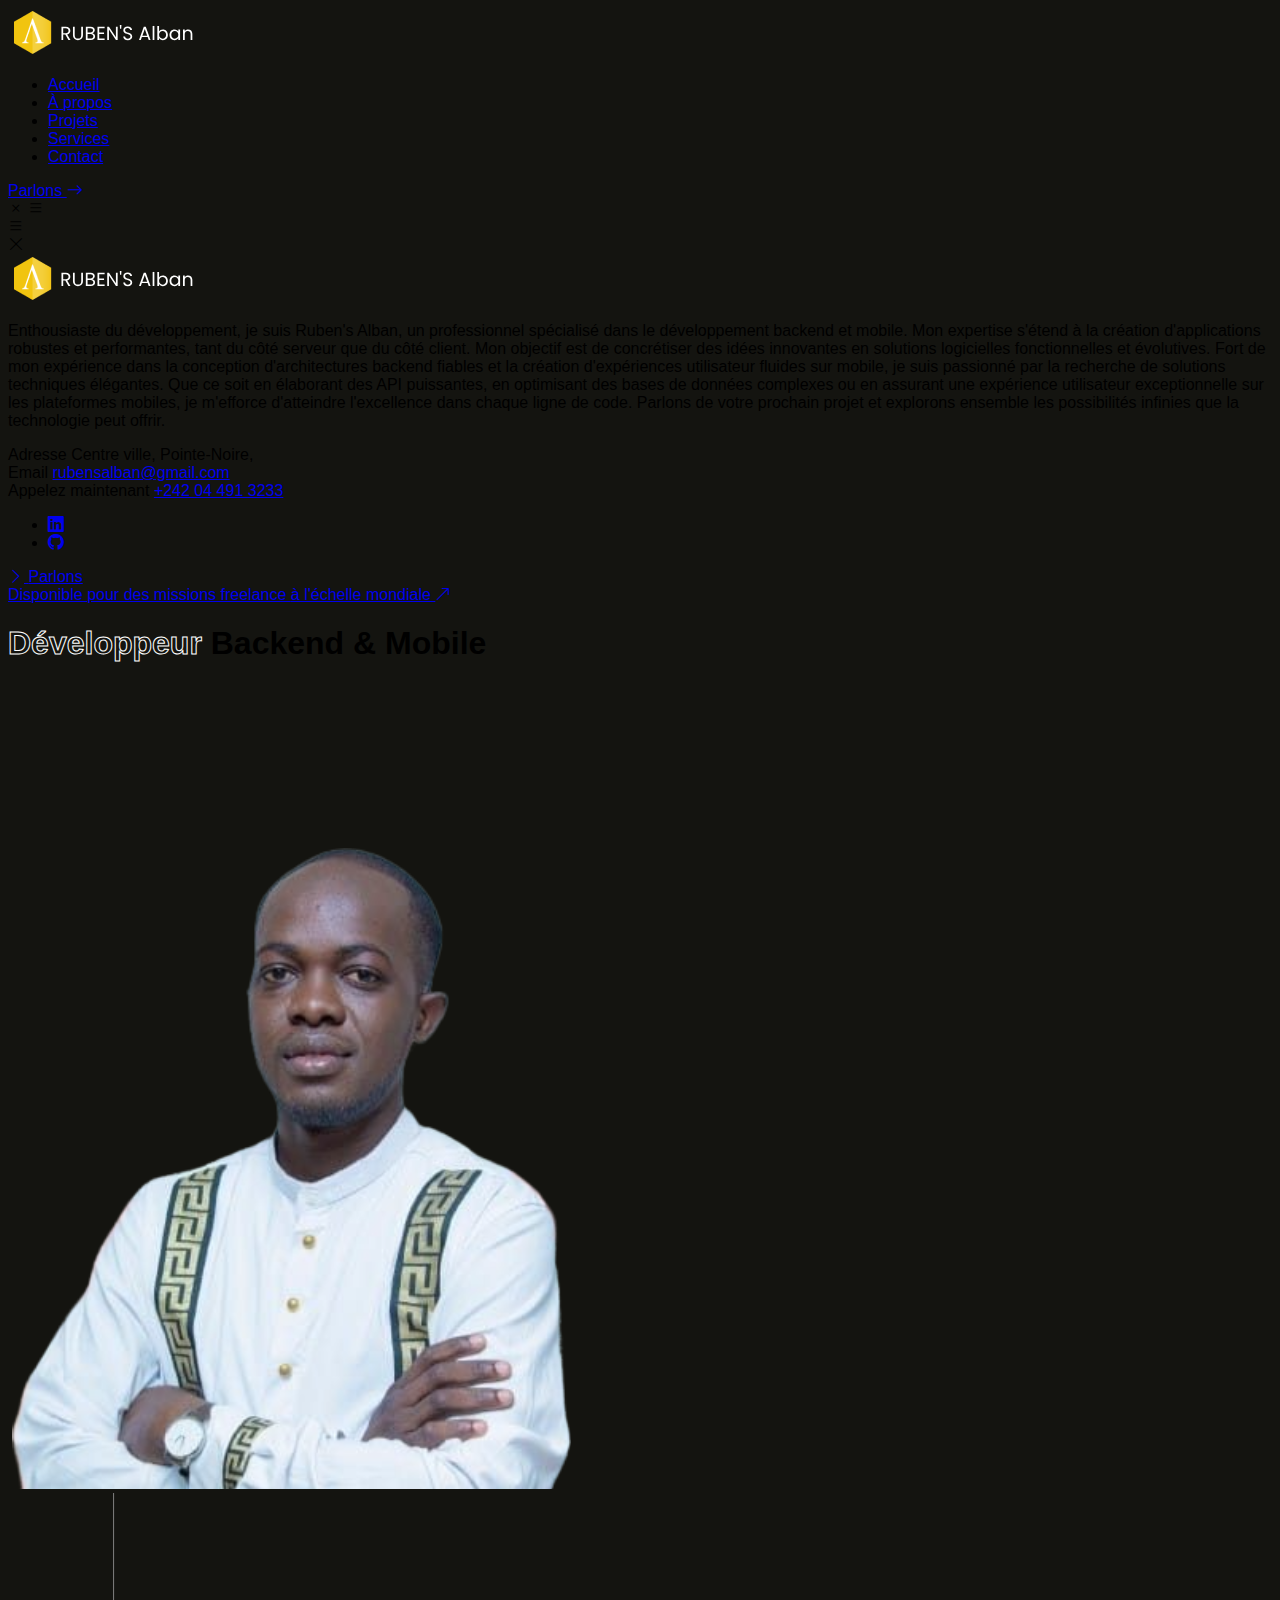
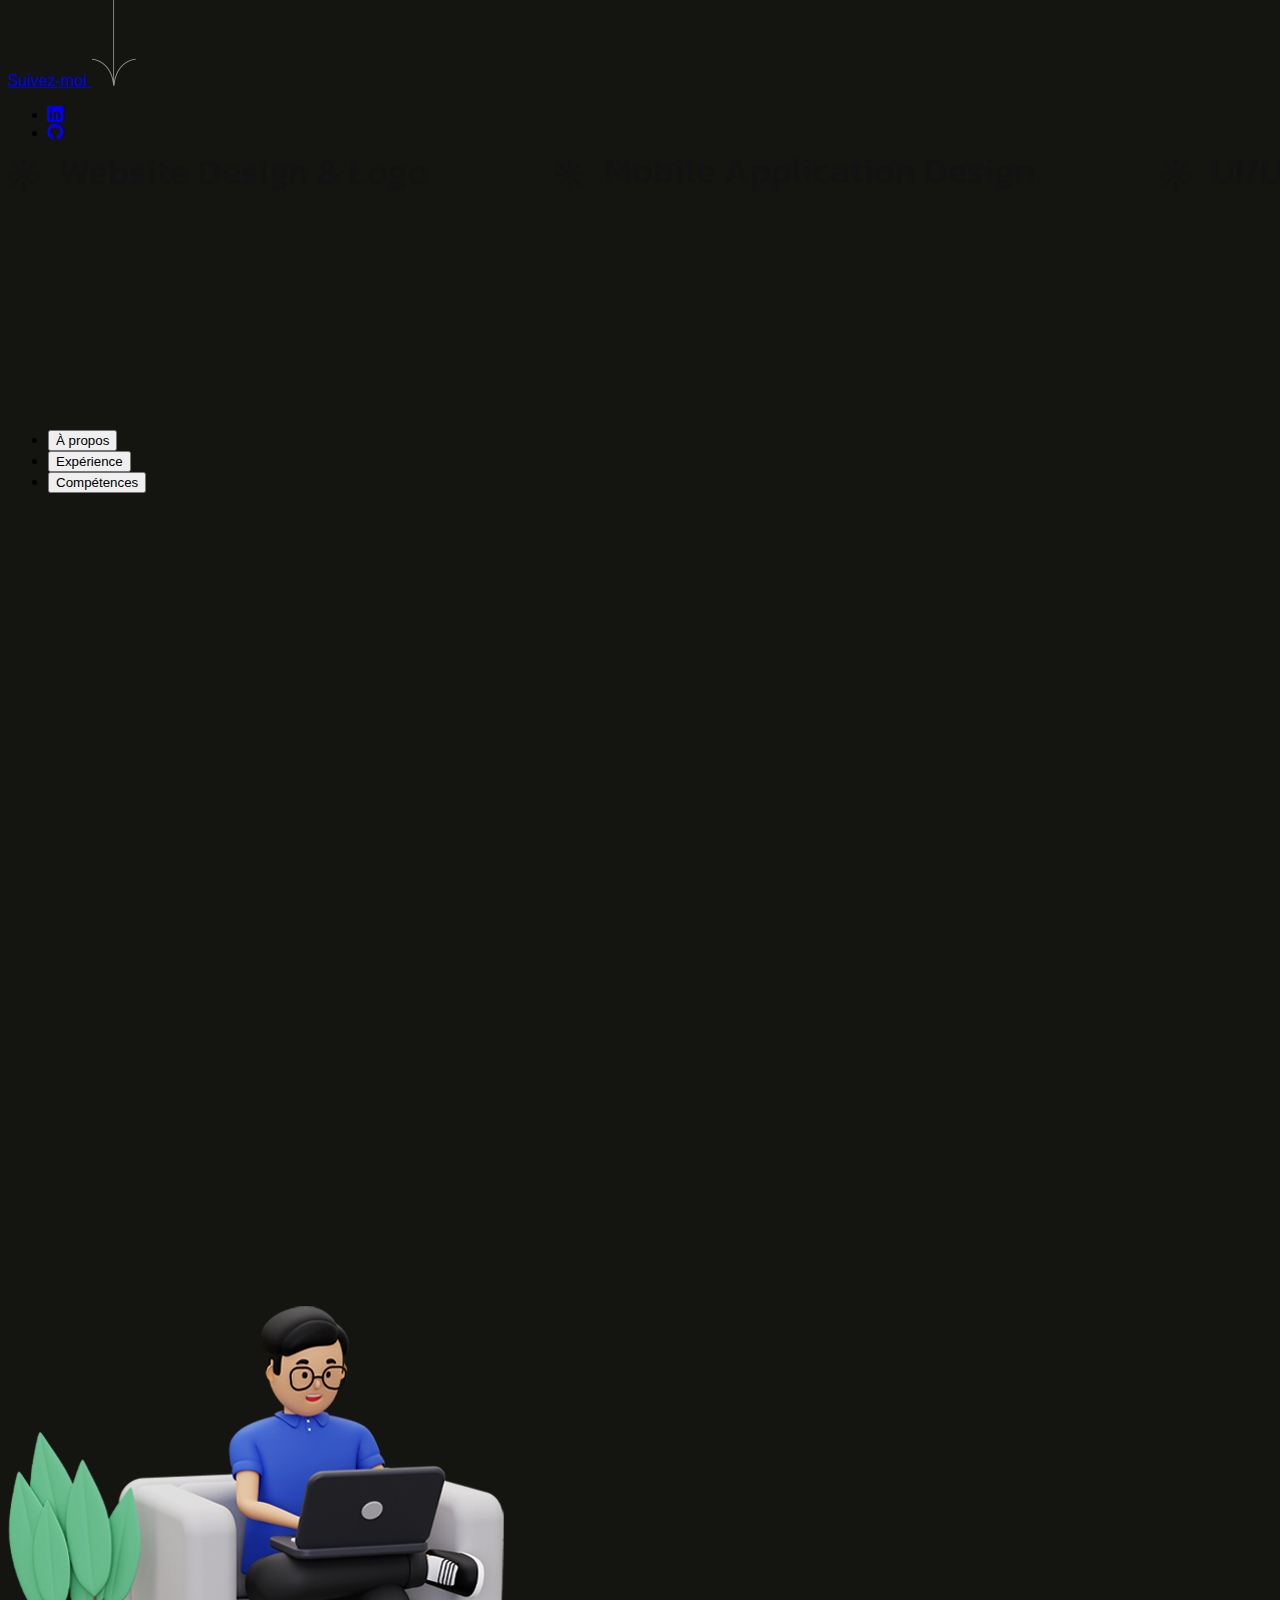
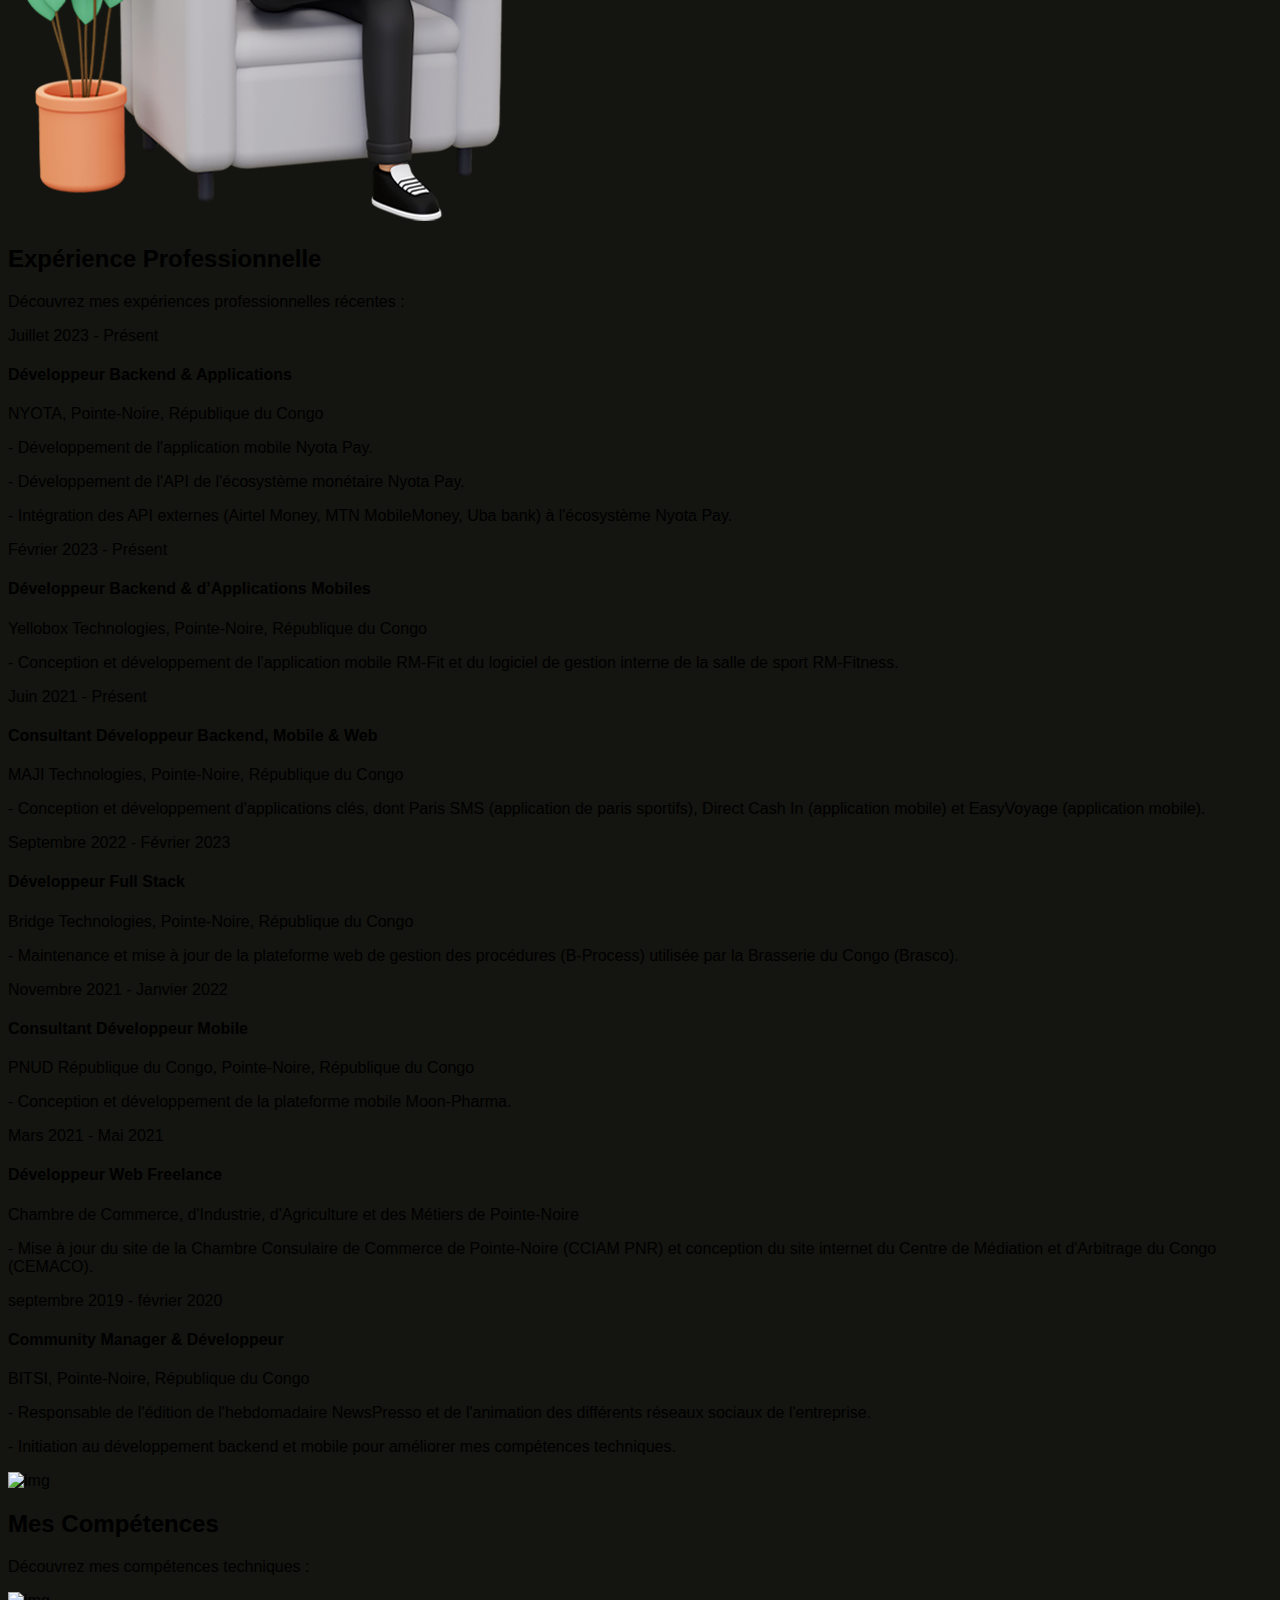
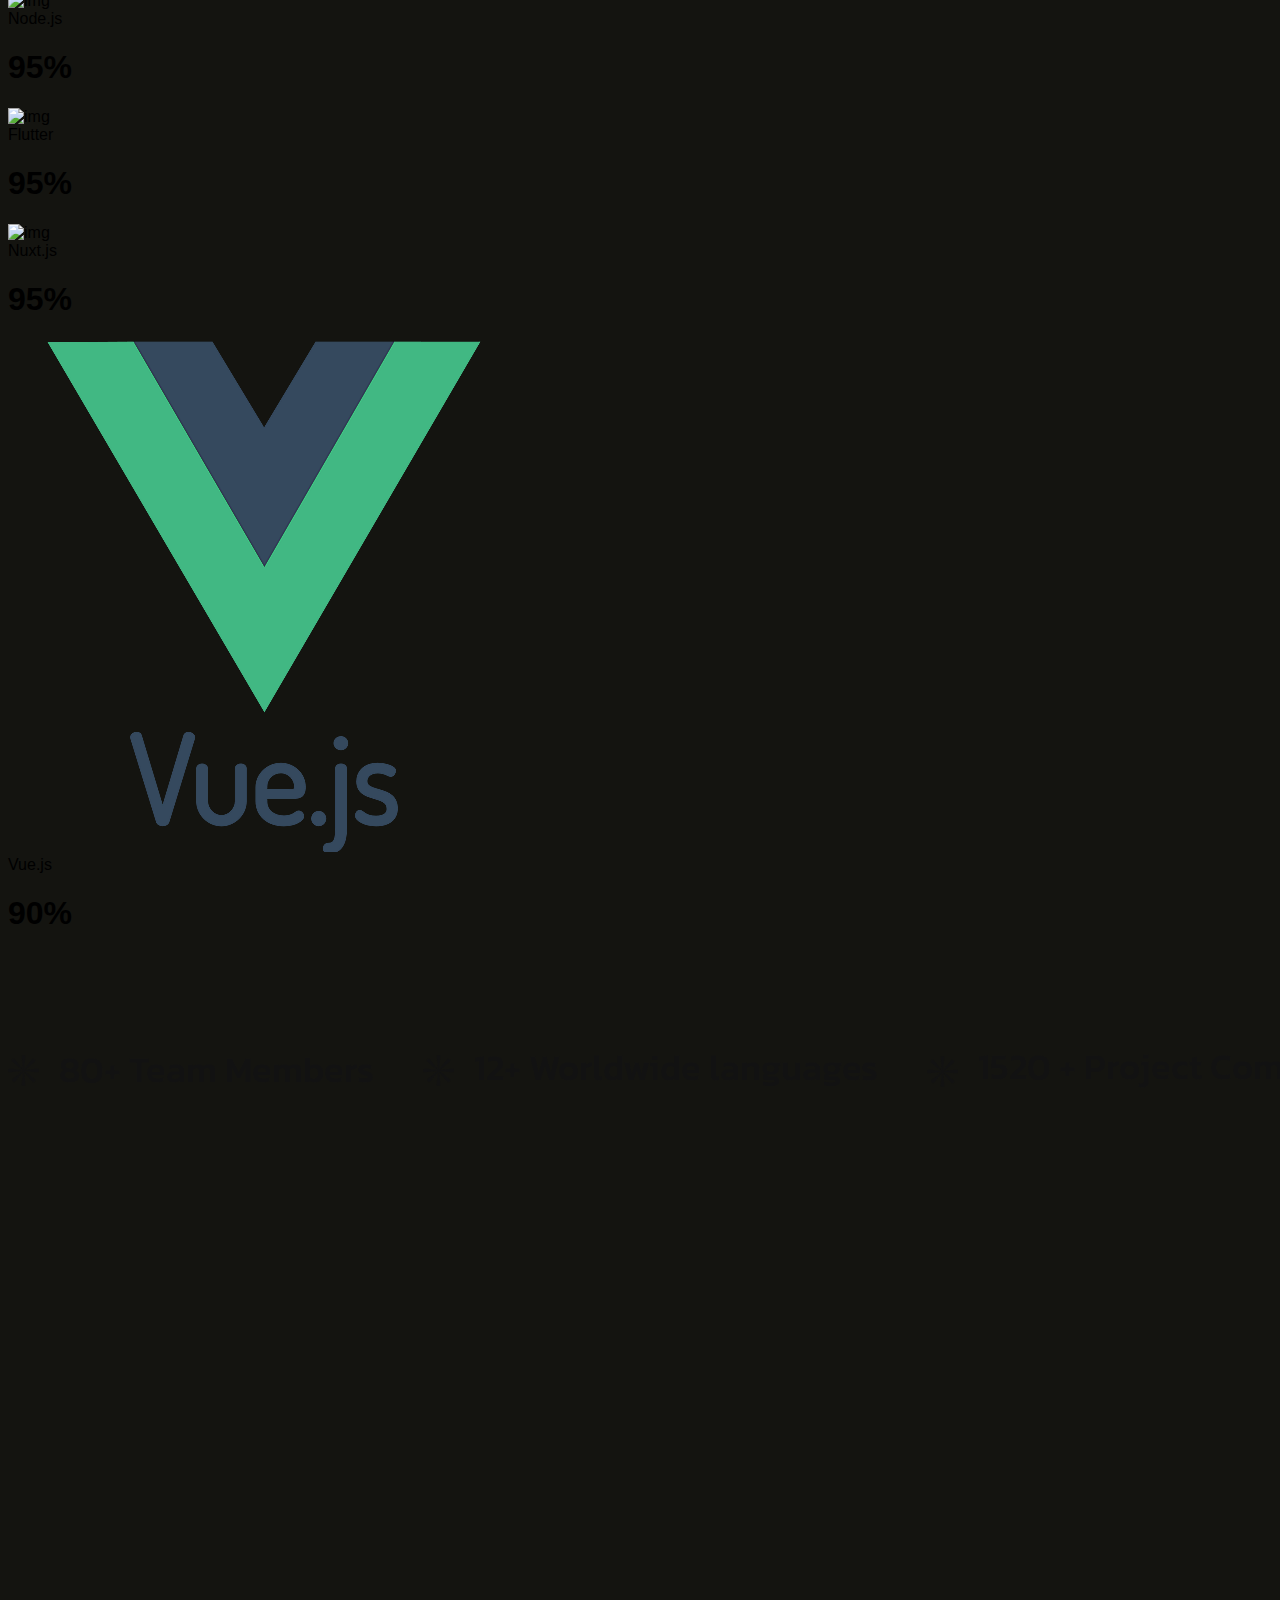
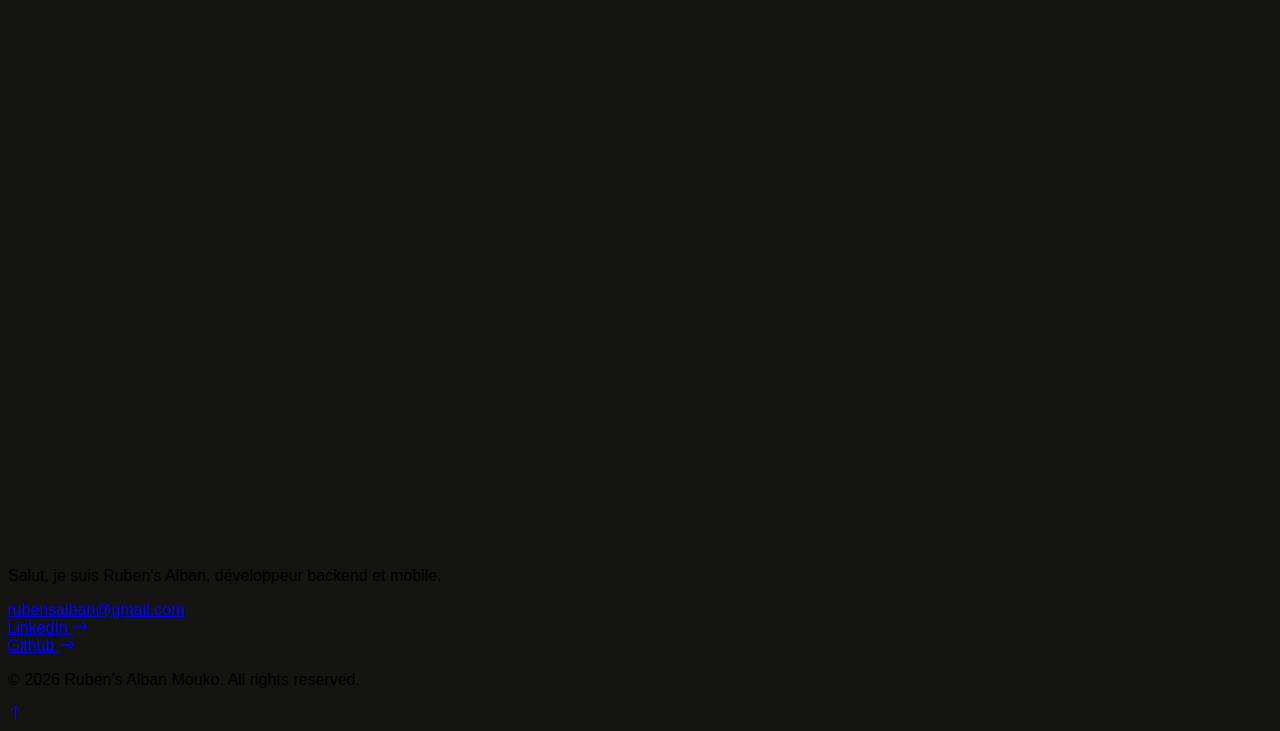
==== commit db474c53: "V3.0" ====
--- a/index.html
+++ b/index.html
@@ -1,367 +1,1313 @@
-<!DOCTYPE HTML>
+<!DOCTYPE html>
 <html lang="fr">
 
 <head>
-    <meta charset="utf-8">
-    <meta name="viewport" content="width=device-width, initial-scale=1">
-    <meta name="description" content="">
-    <meta name="author" content="">
-
-    <link rel="shortcut icon" href="favicon.png">
-    <link rel="apple-touch-icon" href="apple-touch-icon.png">
-    <link rel="apple-touch-icon" sizes="72x72" href="apple-touch-icon-72x72.png">
-    <link rel="apple-touch-icon" sizes="114x114" href="apple-touch-icon-114x114.png">
-    <title>Ruben's Alban</title>
-
-    <link href="https://fonts.googleapis.com/css?family=Montserrat:500,600,700&display=swap" rel="stylesheet">
-    <link href="https://fonts.googleapis.com/css?family=Poppins:300,400,400i&display=swap" rel="stylesheet">
-    <link href="css/style.css" rel="stylesheet" media="screen">
+  <meta charset="UTF-8" />
+  <meta name="viewport" content="width=device-width, initial-scale=1.0" />
+  <!--<< Title >>-->
+  <title>Ruben's Alban</title>
+  <!--<< Favcion >>-->
+  <link rel="shortcut icon" href="assets/img/logo/favicon.png" />
+
+  <!-- tailwind css -->
+  <script src="https://cdn.tailwindcss.com"></script>
+
+  <script src="./assets/js/tailwindCongfig.js"></script>
+
+  <!-- -- magnific-popup -->
+  <link rel="stylesheet" href="assets/css/magnific-popup.css" />
+  <!-- swiper -->
+  <link rel="stylesheet" href="assets/css/swiper-bundle.min.css" />
+  <!-- ------ aos animation -->
+  <link rel="stylesheet" href="assets/css/aos.css" />
+
+  <!-- --- -icons -->
+  <link rel="stylesheet" href="https://cdn.jsdelivr.net/npm/bootstrap-icons@1.10.2/font/bootstrap-icons.css"
+    crossorigin="anonymous" />
+
+  <!-- ---- main css -->
+  <link href="./assets/css/style.css" rel="stylesheet" />
 </head>
 
 <body>
-    <div class="animsition">
-        <div class="loader">
-            <div class="spinner">
-                <div class="double-bounce1"></div>
-                <div class="double-bounce2"></div>
-            </div>
-        </div>
-
-        <div class="click-capture"></div>
-
-        <div class="menu">
-            <span class="close-menu icon-cross2 right-boxed"></span>
-            <ul class="menu-list right-boxed">
-                <li data-menuanchor="page1">
-                    <a href="#page1">Accueil</a>
+  <div class="bg-banner_image bg-no-repeat bg-center bg-cover bg-fixed relative overflow-hidden">
+    <!-- header start -->
+    <header
+      class="header relative w-full border-b border-b-clr_cusborder z-10 xxl:after:block after:hidden after:absolute after:right-[calc(20%-30px)] after:top-0 after:w-[1px] after:h-full after:content:[''] after:bg-clr_cusborder xxl:before:block before:hidden before:absolute before:left-[calc(15%-40px)] before:top-0 before:w-[1px] before:h-full before:content:[''] before:bg-clr_cusborder">
+      <div class="xxl:max-w-[1805px] xl:max-w-[1350px] lg:max-w-[960px] md:max-w-2xl sm:max-w-xl xl mx-auto px-3">
+        <div class="flex justify-between items-center w-full relative py-5">
+          <div class="main__logo">
+            <a href="index.html" class="block xl:w-[150px] w-[100px]">
+              <img src="./assets/img/logo/logo.png" alt="logo" class="w-full h-full object-contain" />
+            </a>
+          </div>
+          <ul
+            class="menus flex lg:flex-row flex-col lg:items-center opacity-0 invisible lg:opacity-100 lg:visible lg:gap-[14px] gap-0 fixed z-50 lg:static top-20 left-0 w-full lg:w-auto bg-clr_subtitle min-h-screen lg:min-h-full lg:bg-transparent duration-500 origin-top px-3">
+            <li
+              class="relative transition-all border-b-2 border-b-clr_cusborder lg:border-none last:border-none lg:py-0 py-4">
+              <a href="./index.html"
+                class="text-clr_white font-500 xxl:text-base text-sm uppercase lg:py-[10px] py-0 xxl:px-[16px] xl:px-[10px] px-1 hover:text-clr_base">
+                Accueil
+              </a>
+            </li>
+            <li
+              class="relative transition-all border-b-2 border-b-clr_cusborder lg:border-none last:border-none lg:py-0 py-4">
+              <a href="./index.html#about"
+                class="text-clr_white font-500 xxl:text-base text-sm uppercase lg:py-[10px] py-0 xxl:px-[16px] xl:px-[10px] px-1 hover:text-clr_base">
+                À propos
+              </a>
+            </li>
+            <li
+              class="relative transition-all border-b-2 border-b-clr_cusborder lg:border-none last:border-none lg:py-0 py-4">
+              <a href="./index.html#projects"
+                class="text-clr_white font-500 xxl:text-base text-sm uppercase lg:py-[10px] py-0 xxl:px-[16px] xl:px-[10px] px-1 hover:text-clr_base">
+                Projets
+              </a>
+            </li>
+            <li
+              class="relative transition-all border-b-2 border-b-clr_cusborder lg:border-none last:border-none lg:py-0 py-4">
+              <a href="./index.html#services"
+                class="text-clr_white font-500 xxl:text-base text-sm uppercase lg:py-[10px] py-0 xxl:px-[16px] xl:px-[10px] px-1 hover:text-clr_base">
+                Services
+              </a>
+            </li>
+            <li
+              class="relative transition-all border-b-2 border-b-clr_cusborder lg:border-none last:border-none lg:py-0 py-4">
+              <a href="./index.html#contacts"
+                class="text-clr_white font-500 xxl:text-base text-sm uppercase lg:py-[10px] py-0 xxl:px-[16px] xl:px-[10px] px-1 hover:text-clr_base">
+                Contact
+              </a>
+            </li>
+          </ul>
+          <div class="flex items-center gap-4">
+            <a href="https://wa.me/242044913233"
+              class="flex items-center gap-2 xxl:px-[26px] xxl:py-[19px] lg:px-[16px] lg:py-[9px] px-[11px] py-[7px] font-medium text-lg capitalize relative bg-clr_base overflow-hidden rounded-[5px] transition-all text-clr_subtitle max-h-[58px] before:absolute before:content-[''] before:bottom-full before:bg-[#F4CF00] before:left-0 before:w-full before:h-full before:duration-500 before:bg-opacity-80 hover:before:bottom-0"
+              target="_blank" rel="noopener noreferrer">
+              <span class="text-sm xl:text-lg z-10 relative duration-500">
+                Parlons
+              </span>
+              <span>
+                <i class="bi bi-arrow-right text-xl z-10 relative duration-500"></i>
+              </span>
+            </a>
+            <div class="header-bar lg:hidden">
+              <i class="bi bi-x text-[32px] text-clr_white cursor-pointer hidden menuCloseIcon"></i>
+              <i class="bi bi-list text-[32px] text-clr_white cursor-pointer menuActiveIcon"></i>
+            </div>
+            <div
+              class="drawerActiveIcon xl:w-[58px] xl:h-[58px] w-[39px] h-[39px] rounded-md flex items-center justify-center bg-clr_white cursor-pointer">
+              <i class="bi bi-list lg:text-[32px] text-[22px] text-clr_title"></i>
+            </div>
+          </div>
+
+        </div>
+
+        <!-- --------- Tiroir (Drawer) -->
+        <div class="w-80 h-full fixed z-50 top-0 duration-500 overflow-y-scroll bg-black -right-80 drawer">
+          <div
+            class="flex justify-center items-center w-10 h-10 m-[10px] bg-clr_base ml-auto p-[5px] rounded-md hover:cursor-pointer drawerCloseIcon">
+            <i class="bi-x-lg text-[22px] text-clr_mtitle"> </i>
+          </div>
+          <div class="grid py-10 px-5">
+            <a href="" class="mb-5">
+              <img src="./assets/img/logo/logo.png" alt="img" />
+            </a>
+            <p class="text-sm mb-10 text-clr_pra break-words leading-normal">
+              Enthousiaste du développement, je suis Ruben's Alban, un professionnel spécialisé dans le développement
+              backend et mobile. Mon expertise s'étend à la création d'applications robustes et performantes, tant du
+              côté serveur que du côté client.
+              Mon objectif est de concrétiser des idées innovantes en solutions logicielles fonctionnelles et
+              évolutives. Fort de mon expérience dans la conception d'architectures backend fiables et la création
+              d'expériences utilisateur fluides sur mobile, je suis passionné par la recherche de solutions techniques
+              élégantes.
+              Que ce soit en élaborant des API puissantes, en optimisant des bases de données complexes ou en assurant
+              une expérience utilisateur exceptionnelle sur les plateformes mobiles, je m'efforce d'atteindre
+              l'excellence dans chaque ligne de code.
+              Parlons de votre prochain projet et explorons ensemble les possibilités infinies que la technologie peut
+              offrir.
+            </p>
+
+            <div class="grid gap-6 mb-10">
+              <div>
+                <div>
+                  <span class="block mb-2 uppercase text-clr_pra font-bold text-sm">
+                    Adresse
+                  </span>
+                  <span class=" capitalize text-white font-medium leading-[120%]">
+                    Centre ville, Pointe-Noire,
+                  </span>
+                </div>
+              </div>
+              <div>
+                <div>
+                  <span class="block mb-2 uppercase text-clr_pra font-bold text-sm">
+                    Email
+                  </span>
+                  <a href="mailto:rubensalban@gmail.com" class="text-white font-medium leading-[120%]">
+                    <span class="__cf_email__">rubensalban@gmail.com</span>
+                  </a>
+                </div>
+              </div>
+              <div>
+                <div>
+                  <span class="block mb-2 uppercase text-clr_pra font-bold text-sm">
+                    Appelez maintenant
+                  </span>
+                  <a href="https://wa.me/242044913233" target="_blank"
+                    class=" capitalize text-white font-medium leading-[120%]">
+                    +242 04 491 3233
+                  </a>
+                </div>
+              </div>
+            </div>
+            <div class="lg:mb-20 mb-14 relative">
+              <ul class="social flex gap-[14px]">
+                <li>
+                  <a href="https://linkedin.com/in/rubens-alban-mouko-942845131" target="_blank"
+                    class="w-[45px] h-[45px] rounded-full bg-clr_base border border-clr_base flex justify-center items-center">
+                    <i class="bi-linkedin text-clr_title"></i>
+                  </a>
                 </li>
-                <li data-menuanchor="page2">
-                    <a href="#page2">Spécialisation</a>
+                <li>
+                  <a href="https://github.com/Rubensalban" target="_blank"
+                    class="w-[45px] h-[45px] rounded-full bg-clr_base border border-clr_base flex justify-center items-center">
+                    <i class="bi-github text-clr_title"></i>
+                  </a>
                 </li>
-                <li data-menuanchor="page3">
-                    <a href="#page3">À propos</a>
+              </ul>
+            </div>
+            <a href="https://wa.me/242044913233" target="_blank"
+              class="flex justify-center items-center gap-2 font-medium px-[30px] pt-5 pb-[21px] text-lg leading-[120%] capitalize relative bg-clr_base overflow-hidden rounded-[5px] duration-500 text-clr_subtitle before:absolute before:content-[''] before:bottom-full before:bg-[#F4CF00] before:left-0 before:w-full before:h-full before:duration-500 before:bg-opacity-80 hover:before:bottom-0">
+              <span class="z-10 relative duration-500">
+                <i class="bi-chevron-right"> </i>
+              </span>
+              <span class="z-10 relative duration-500"> Parlons </span>
+            </a>
+          </div>
+        </div>
+        <!-- --------- Tiroir (Drawer) -->
+      </div>
+    </header>
+    <!-- header End -->
+
+    <!-- ------------------ Banner start -->
+    <section id="home">
+      <div class="xl:max-w-[1350px] lg:max-w-[960px] md:max-w-2xl sm:max-w-xl xl mx-auto px-3">
+        <div class="grid md:grid-cols-[70%_auto] gap-5">
+          <div>
+            <div
+              class="banner__content xl:pt-[140px] xl:pb-[180px] lg:pt-[120px] lg:pb-[150px] md:pt-[90px] md:pb-[100px] sm:pt-[80px] sm:pb-[85px] py-[60px] xl:pl-10 pl-0">
+              <a href="#"
+                class="bn__currently md:text-[24px] text-base leading-[140%] md:mb-[50px] mb-6 border-b border-b-clr_white text-clr_white inline-block pb-4 hover:text-clr_base hover:border-b-clr_base capitalize">
+                <span class="block"> Disponible pour des missions freelance </span>
+                <span class="flex gap-4 items-center">
+                  à l'échelle mondiale
+                  <i class="">
+                    <i class="bi bi-arrow-up-right"></i>
+                  </i>
+                </span>
+              </a>
+              <h1
+                class="lg:text-[80px] md:text-[40px] sm:text-[25px] text-[14px] font-semibold sm:mb-[30px] mb-[10px] leading-[120%]">
+
+                <span class="block designers" data-text=" Développeur">
+                  Développeur
+                </span>
+                <span class="hone text-clr_white">Backend & Mobile</span>
+              </h1>
+
+            </div>
+          </div>
+          <div>
+            <div data-aos="fade-up-right" data-aos-duration="300"
+              class="banner__thumb absolute xxl:left-[calc(50%--120px)] left-[calc(50%--80px)] bottom-0">
+              <img src="./assets/img/banner/banner-man.png" alt="man-img" class="w-full" />
+            </div>
+          </div>
+        </div>
+      </div>
+      <div class="banner__rightinfo hidden absolute right-0 top-[55%] -translate-y-1/2 xl:grid gap-[150px]">
+        <div class="right__infoscroll flex items-center justify-center gap-[50px] rotate-90">
+          <a href="#follow" class="scroll text-clr_pra uppercase text-[15px]">
+            Suivez-moi
+          </a>
+          <a href="#follow" class="scroll__bar -rotate-90">
+            <img src="./assets/img/banner/scroll-down.png" alt="img" class="w-5" />
+          </a>
+        </div>
+        <div class="banner__xlsocial">
+          <ul class="banner__soci grid justify-center lg:gap-[14px] gap-[10px]">
+            <li>
+              <a href="https://linkedin.com/in/rubens-alban-mouko-942845131" target="_blank"
+                class="lg:w-[46px] lg:h-[46px] h-[38px] w-[38xp] rounded-full bg-[rgb(18_18_18)] flex justify-center items-center">
+                <i class="bi bi-linkedin text-white"></i>
+              </a>
+            </li>
+            <li>
+              <a href="https://github.com/Rubensalban" target="_blank"
+                class="lg:w-[46px] lg:h-[46px] h-[38px] w-[38xp] rounded-full bg-[rgb(18_18_18)] flex justify-center items-center">
+                <i class="bi bi-github text-white"></i>
+              </a>
+            </li>
+          </ul>
+        </div>
+      </div>
+    </section>
+    <!-- ------------------ Banner end -->
+    </div>
+    <!-- ---------- Marquee 1 -->
+    <div class="relative marquee-wrapper text-slider bg-clr_base h-[90px] overflow-hidden">
+      <div class="slide-track">
+        <div class="slide">
+          <img src="./assets/img/banner/ts1.png" alt="" />
+        </div>
+        <div class="slide">
+          <img src="./assets/img/banner/ts3.png" alt="" />
+        </div>
+        <div class="slide">
+          <img src="./assets/img/banner/ts4.png" alt="" />
+        </div>
+        <div class="slide">
+          <img src="./assets/img/banner/ts1.png" alt="" />
+        </div>
+        <div class="slide">
+          <img src="./assets/img/banner/ts3.png" alt="" />
+        </div>
+        <div class="slide">
+          <img src="./assets/img/banner/ts4.png" alt="" />
+        </div>
+      </div>
+    </div>
+    <!-- ---------- Marquee 1 -->
+    <!-- ------------- About -->
+    <section class="about__section pt_120 pb_120" id="about">
+      <div class="xl:max-w-[1350px] lg:max-w-[960px] md:max-w-2xl sm:max-w-xl xl mx-auto px-3">
+        <!-- --------------- Heading -->
+        <div class="personal__head text-center mx-auto xl:mb-[60px] md:mb-[50px] mb-[30px]">
+          <img src="./assets/img/about/section-star.png" class="mb-[30px] animate-spin mx-auto" alt="star"
+            data-aos="fade-up" data-aos-duration="1000" />
+          <p class="descrp lg:text-[42px] md:text-[28px] sm:text-xl text-base font-medium text-clr_white lg:leading-[66px]"
+            data-aos="fade-up" data-aos-duration="1500">
+            Développeur backend et mobile passionné, je suis Ruben's Alban. Expert dans la création d'applications
+            robustes et performantes, tant du côté serveur que du côté client. Mon objectif est de concrétiser des idées
+            innovantes en solutions logicielles fonctionnelles et évolutives. Parlons de votre projet et explorons
+            ensemble les possibilités infinies de la technologie.
+          </p>
+        </div>
+        <!-- --------------- Heading -->
+        <div class="singletab">
+          <!-- ----------- Nav -->
+          <ul class="tablinks flex items-center justify-center flex-wrap gap-5 mb-[100px]">
+            <li>
+              <button data="about"
+                class="tablink bg-clr_base text-clr_title rounded-[10px] lg:text-lg text-sm uppercase font-medium border-none lg:py-4 lg:px-[30px] py-[10px] px-5 text-center">
+                À propos
+              </button>
+            </li>
+            <li>
+              <button data="experience"
+                class="tablink bg-[#111111] text-clr_white rounded-[10px] lg:text-lg text-sm uppercase font-medium border-none lg:py-4 lg:px-[30px] py-[10px] px-5 text-center">
+                Expérience
+              </button>
+            </li>
+            <li>
+              <button data="skills"
+                class="tablink bg-[#111111] text-clr_white rounded-[10px] lg:text-lg text-sm uppercase font-medium border-none lg:py-4 lg:px-[30px] py-[10px] px-5 text-center">
+                Compétences
+              </button>
+            </li>
+          </ul>
+
+          <!-- ----------- Nav -->
+          <div class="tabcontents relative">
+            <!-- ---------- Personal Info -->
+            <div data="about" class="tabitem w-full duration-700 z-10 opacity-100 translate-y-0">
+              <div
+                class="about__v1wrap bg-common_bg bg-center bg-no-repeat bg-cover rounded-[10px] overflow-hidden sm:p-[60px] py-[30px] px-[10px]">
+                <div class="grid lg:grid-cols-[41%_auto] gap-6 lg:items-start align-items-center">
+                  <div>
+                    <div class="about__onethumb w-full" data-aos="zoom-in" data-aos-duration="500">
+                      <img src="./assets/img/about/personal-infothumb.png" alt="img" class="w-full" />
+                    </div>
+                  </div>
+                  <div>
+                    <div class="about__onecontent lg:pl-10 pl-0">
+                      <h2 class="text-[42px] font-semibold text-clr_white mb-5" data-aos="fade-up"
+                        data-aos-duration="500">
+                        Ruben's Alban
+                      </h2>
+                      <p class="text-lg text-clr_pra mb-0" data-aos="fade-up" data-aos-duration="500">
+                        Enthousiaste du développement, je suis un professionnel spécialisé dans le développement backend
+                        et mobile.
+                        Mon objectif est de concrétiser des idées innovantes en solutions logicielles fonctionnelles et
+                        évolutives.
+                        Fort de mon expérience dans la conception d'architectures backend fiables et la création
+                        d'expériences utilisateur
+                        fluides sur mobile, je suis passionné par la recherche de solutions techniques élégantes.
+                      </p>
+                      <div class="mt-10">
+                        <div class="grid xl:grid-cols-2 lg:grid-cols-1 md:grid-cols-2 grid-cols-1 justify-between gap-6"
+                          data-aos="zoom-in">
+                          <div
+                            class="abox rounded-[10px] bg-[#111111] p-[35px] border border-[#F2C800] duration-500 hover:border-clr_base">
+                            <div class="">
+                              <span class="ptext text-clr_pra fz-18 md:text-lg text-base mb-5 block">
+                                Email
+                              </span>
+                              <a href="mailto:rubensalban@gmail.com"
+                                class="text-xl text-clr_white">rubensalban@gmail.com</a>
+                            </div>
+                          </div>
+                          <div
+                            class="abox rounded-[10px] bg-[#111111] p-[35px] border border-[#F2C800] duration-500 hover:border-clr_base">
+                            <div class="">
+                              <span class="ptext text-clr_pra fz-18 md:text-lg text-base mb-5 block">
+                                Phone
+                              </span>
+                              <a href="tel:+242044913233" class="text-xl text-clr_white">+242 04 491 3233</a>
+                            </div>
+                          </div>
+                          <div
+                            class="abox rounded-[10px] bg-[#111111] p-[35px] border border-[#F2C800] duration-500 hover:border-clr_base">
+                            <div class="">
+                              <span class="ptext text-clr_pra fz-18 md:text-lg text-base mb-5 block">
+                                Address
+                              </span>
+                              <span class="text-xl text-clr_white">Centre ville, 75 Avenue Gustave
+                                Ondziel, Pointe-Noire</span>
+                            </div>
+                          </div>
+                          <div
+                            class="abox rounded-[10px] bg-[#111111] p-[35px] border border-[#F2C800] duration-500 hover:border-clr_base">
+                            <div class="">
+                              <span class="ptext text-clr_pra fz-18 md:text-lg text-base mb-5 block">
+                                Follow
+                              </span>
+                              <ul class="flex items-center xl:gap-4 gap-2">
+                                <li>
+                                  <a href="https://www.linkedin.com/in/rubensalban/" target="_blank"
+                                    class="text-clr_white text-xl">
+                                    <i class="bi bi-linkedin"></i>
+                                  </a>
+                                </li>
+                                <li>
+                                  <a href="https://github.com/rubensalban" target="_blank" class="text-clr_white text-xl">
+                                    <i class="bi bi-github"></i>
+                                  </a>
+                                </li>
+                              </ul>
+                            </div>
+                          </div>
+                        </div>
+                      </div>
+                    </div>
+                  </div>
+                </div>
+              </div>
+            </div>
+
+            <!-- ---------- Personal Info -->
+            <!-- ---------- Expérience Info -->
+            <div data="experience" class="tabitem w-full duration-700 top-0 absolute translate-y-20 -z-10 opacity-0">
+              <div
+                class="about__v1wrap bg-common_bg bg-center bg-no-repeat bg-cover rounded-[10px] overflow-hidden sm:p-[60px] py-[30px] px-[10px]">
+                <div class="grid lg:grid-cols-[41%_auto] gap-6 lg:items-start items-center">
+                  <div>
+                    <div class="about__onethumb">
+                      <img src="./assets/img/about/personal-infothumb.png" alt="img" />
+                    </div>
+                  </div>
+                  <div>
+                    <div class="about__onecontent lg:pl-10 pl-0">
+                      <h2 class="text-[42px] font-semibold text-clr_white mb-5">
+                        Expérience Professionnelle
+                      </h2>
+                      <p class="text-lg text-clr_pra mb-0">
+                        Découvrez mes expériences professionnelles récentes :
+                      </p>
+                      <div class="exprience__box lg:mt-[30px] mt-5">
+                        <!-- NYOTA -->
+                        <div
+                          class="exri__item flex items-center justify-between border-t border-t-clr_cusborder py-6 duration-500 last:border-y last:border-b-clr_cusborder hover:border-clr_hover">
+                          <span class="md:text-lg text-base font-medium text-clr_base">
+                            Juillet 2023 - Présent
+                          </span>
+                          <div class="expri__cont">
+                            <h4 class="mb-[15px] text-white font-semibold md:text-2xl text-lg leading-[130px]">
+                              Développeur Backend & Applications
+                            </h4>
+                            <p class="md:text-lg text-base text-clr_pra d-block">
+                              NYOTA, Pointe-Noire, République du Congo
+                            </p>
+                            <p class="md:text-lg text-base text-clr_pra d-block">
+                              - Développement de l'application mobile Nyota Pay.
+                            </p>
+                            <p class="md:text-lg text-base text-clr_pra d-block">
+                              - Développement de l'API de l'écosystème monétaire Nyota Pay.
+                            </p>
+                            <p class="md:text-lg text-base text-clr_pra d-block">
+                              - Intégration des API externes (Airtel Money, MTN MobileMoney, Uba bank) à l'écosystème
+                              Nyota Pay.
+                            </p>
+                          </div>
+                        </div>
+
+                        <!-- Yellobox Technologies -->
+                        <div
+                          class="exri__item flex items-center justify-between border-t border-t-clr_cusborder py-6 duration-500 last:border-y last:border-b-clr_cusborder hover:border-clr_hover">
+                          <span class="md:text-lg text-base font-medium text-clr_base">
+                            Février 2023 - Présent
+                          </span>
+                          <div class="expri__cont">
+                            <h4 class="mb-[15px] text-white font-semibold md:text-2xl text-lg leading-[130px]">
+                              Développeur Backend & d’Applications Mobiles
+                            </h4>
+                            <p class="md:text-lg text-base text-clr_pra d-block">
+                              Yellobox Technologies, Pointe-Noire, République du Congo
+                            </p>
+                            <p class="md:text-lg text-base text-clr_pra d-block">
+                              - Conception et développement de l'application mobile RM-Fit et du logiciel de gestion
+                              interne de la salle de sport RM-Fitness.
+                            </p>
+                          </div>
+                        </div>
+
+                        <!-- MAJI Technologies -->
+                        <div
+                          class="exri__item flex items-center justify-between border-t border-t-clr_cusborder py-6 duration-500 last:border-y last:border-b-clr_cusborder hover:border-clr_hover">
+                          <span class="md:text-lg text-base font-medium text-clr_base">
+                            Juin 2021 - Présent
+                          </span>
+                          <div class="expri__cont">
+                            <h4 class="mb-[15px] text-white font-semibold md:text-2xl text-lg leading-[130px]">
+                              Consultant Développeur Backend, Mobile & Web
+                            </h4>
+                            <p class="md:text-lg text-base text-clr_pra d-block">
+                              MAJI Technologies, Pointe-Noire, République du Congo
+                            </p>
+                            <p class="md:text-lg text-base text-clr_pra d-block">
+                              - Conception et développement d'applications clés, dont Paris SMS (application de paris
+                              sportifs), Direct Cash In (application mobile) et EasyVoyage (application mobile).
+                            </p>
+                          </div>
+                        </div>
+
+                        <!-- Bridge Technologies -->
+                        <div
+                          class="exri__item flex items-center justify-between border-t border-t-clr_cusborder py-6 duration-500 last:border-y last:border-b-clr_cusborder hover:border-clr_hover">
+                          <span class="md:text-lg text-base font-medium text-clr_base">
+                            Septembre 2022 - Février 2023
+                          </span>
+                          <div class="expri__cont">
+                            <h4 class="mb-[15px] text-white font-semibold md:text-2xl text-lg leading-[130px]">
+                              Développeur Full Stack
+                            </h4>
+                            <p class="md:text-lg text-base text-clr_pra d-block">
+                              Bridge Technologies, Pointe-Noire, République du Congo
+                            </p>
+                            <p class="md:text-lg text-base text-clr_pra d-block">
+                              - Maintenance et mise à jour de la plateforme web de gestion des procédures (B-Process)
+                              utilisée par la Brasserie du Congo (Brasco).
+                            </p>
+                          </div>
+                        </div>
+
+                        <!-- PNUD République du Congo -->
+                        <div
+                          class="exri__item flex items-center justify-between border-t border-t-clr_cusborder py-6 duration-500 last:border-y last:border-b-clr_cusborder hover:border-clr_hover">
+                          <span class="md:text-lg text-base font-medium text-clr_base">
+                            Novembre 2021 - Janvier 2022
+                          </span>
+                          <div class="expri__cont">
+                            <h4 class="mb-[15px] text-white font-semibold md:text-2xl text-lg leading-[130px]">
+                              Consultant Développeur Mobile
+                            </h4>
+                            <p class="md:text-lg text-base text-clr_pra d-block">
+                              PNUD République du Congo, Pointe-Noire, République du Congo
+                            </p>
+                            <p class="md:text-lg text-base text-clr_pra d-block">
+                              - Conception et développement de la plateforme mobile Moon-Pharma.
+                            </p>
+                          </div>
+                        </div>
+
+                        <!-- Chambre de Commerce -->
+                        <div
+                          class="exri__item flex items-center justify-between border-t border-t-clr_cusborder py-6 duration-500 last:border-y last:border-b-clr_cusborder hover:border-clr_hover">
+                          <span class="md:text-lg text-base font-medium text-clr_base">
+                            Mars 2021 - Mai 2021
+                          </span>
+                          <div class="expri__cont">
+                            <h4 class="mb-[15px] text-white font-semibold md:text-2xl text-lg leading-[130px]">
+                              Développeur Web Freelance
+                            </h4>
+                            <p class="md:text-lg text-base text-clr_pra d-block">
+                              Chambre de Commerce, d'Industrie, d'Agriculture et des Métiers de Pointe-Noire
+                            </p>
+                            <p class="md:text-lg text-base text-clr_pra d-block">
+                              - Mise à jour du site de la Chambre Consulaire de Commerce de Pointe-Noire (CCIAM PNR) et
+                              conception du site internet du Centre de Médiation et d'Arbitrage du Congo (CEMACO).
+                            </p>
+                          </div>
+                        </div>
+
+                        <!-- BITSI -->
+                        <div
+                          class="exri__item flex items-center justify-between border-t border-t-clr_cusborder py-6 duration-500 last:border-y last:border-b-clr_cusborder hover:border-clr_hover">
+                          <span class="md:text-lg text-base font-medium text-clr_base">
+                            septembre 2019 - février 2020
+                          </span>
+                          <div class="expri__cont">
+                            <h4 class="mb-[15px] text-white font-semibold md:text-2xl text-lg leading-[130px]">
+                              Community Manager & Développeur
+                            </h4>
+                            <p class="md:text-lg text-base text-clr_pra d-block">
+                              BITSI, Pointe-Noire, République du Congo
+                            </p>
+                            <p class="md:text-lg text-base text-clr_pra d-block">
+                              - Responsable de l'édition de l'hebdomadaire NewsPresso et de l'animation des différents
+                              réseaux sociaux de l'entreprise.
+                            </p>
+                            <p class="md:text-lg text-base text-clr_pra d-block">
+                              - Initiation au développement backend et mobile pour améliorer mes compétences techniques.
+                            </p>
+                          </div>
+                        </div>
+                      </div>
+                    </div>
+                  </div>
+                </div>
+              </div>
+            </div>
+            <!-- ---------- Experience Info -->
+
+            <!-- ---------- Skill Info -->
+            <!-- ---------- Compétences -->
+            <div data="skills" class="tabitem w-full duration-700 top-0 absolute translate-y-20 -z-10 opacity-0">
+              <div
+                class="about__v1wrap bg-common_bg bg-center bg-no-repeat bg-cover rounded-[10px] overflow-hidden sm:p-[60px] py-[30px] px-[10px]">
+                <div class="grid lg:grid-cols-[41%_auto] gap-6 lg:items-start items-center">
+                  <div>
+                    <div class="about__onethumb">
+                      <img src="nouveau-chemin-vers-votre-image-nodejs" alt="img" />
+                    </div>
+                  </div>
+                  <div>
+                    <div class="about__onecontent">
+                      <h2 class="text-[42px] font-semibold text-clr_white mb-5">
+                        Mes Compétences
+                      </h2>
+                      <p class="text-lg text-clr_pra mb-0">
+                        Découvrez mes compétences techniques :
+                      </p>
+                      <div class="mt-10">
+                        <div class="grid xl:grid-cols-2 lg:grid-cols-1 md:grid-cols-2 grid-cols-1 justify-between gap-6">
+                          <div
+                            class="rounded-[10px] bg-[#111111] p-[35px] border border-[#F2C800] duration-500 hover:border-clr_base">
+                            <div class="abox myskill__item flex items-center gap-6">
+                              <div class="">
+                                <img
+                                  src="https://w7.pngwing.com/pngs/452/24/png-transparent-js-logo-node-logos-and-brands-icon.png"
+                                  alt="img" />
+                              </div>
+                              <div class="mys">
+                                <span
+                                  class="ptext md:text-lg text-base lg:mb-[15px] mb-[10px] block text-clr_pra">Node.js</span>
+                                <h1 class="font-semibold text-5xl text-clr_white">
+                                  95%
+                                </h1>
+                              </div>
+                            </div>
+                          </div>
+                          <div
+                            class="rounded-[10px] bg-[#111111] p-[35px] border border-[#F2C800] duration-500 hover:border-clr_base">
+                            <div class="abox myskill__item flex items-center gap-6">
+                              <div class="">
+                                <img src="https://logowik.com/content/uploads/images/flutter5786.jpg" alt="img" />
+                              </div>
+                              <div class="mys">
+                                <span
+                                  class="ptext md:text-lg text-base lg:mb-[15px] mb-[10px] block text-clr_pra">Flutter</span>
+                                <h1 class="font-semibold text-5xl text-clr_white">
+                                  95%
+                                </h1>
+                              </div>
+                            </div>
+                          </div>
+                          <div
+                            class="rounded-[10px] bg-[#111111] p-[35px] border border-[#F2C800] duration-500 hover:border-clr_base">
+                            <div class="abox myskill__item flex items-center gap-6">
+                              <div class="">
+                                <img src="https://upload.wikimedia.org/wikipedia/commons/4/45/NuxtJS_Logo.png"
+                                  alt="img" />
+                              </div>
+                              <div class="mys">
+                                <span
+                                  class="ptext md:text-lg text-base lg:mb-[15px] mb-[10px] block text-clr_pra">Nuxt.js</span>
+                                <h1 class="font-semibold text-5xl text-clr_white">
+                                  95%
+                                </h1>
+                              </div>
+                            </div>
+                          </div>
+                          <div
+                            class="rounded-[10px] bg-[#111111] p-[35px] border border-[#F2C800] duration-500 hover:border-clr_base">
+                            <div class="abox myskill__item flex items-center gap-6">
+                              <div class="">
+                                <img src="assets/img/about/vuejs.png" alt="img" />
+                              </div>
+                              <div class="mys">
+                                <span
+                                  class="ptext md:text-lg text-base lg:mb-[15px] mb-[10px] block text-clr_pra">Vue.js</span>
+                                <h1 class="font-semibold text-5xl text-clr_white">
+                                  90%
+                                </h1>
+                              </div>
+                            </div>
+                          </div>
+                        </div>
+                      </div>
+                    </div>
+                  </div>
+                </div>
+              </div>
+            </div>
+            <!-- ---------- Skill Info -->
+          </div>
+        </div>
+      </div>
+    </section>
+    <!-- ---------- Marquee 2 -->
+    <div class="relative marquee-wrapper text-slider bg-clr_base h-[90px] overflow-hidden">
+      <div class="slide-track slide-track2">
+        <div class="slide">
+          <img src="./assets/img/banner/ts5.png" alt="" />
+        </div>
+        <div class="slide">
+          <img src="./assets/img/banner/ts6.png" alt="" />
+        </div>
+        <div class="slide">
+          <img src="./assets/img/banner/ts7.png" alt="" />
+        </div>
+        <div class="slide">
+          <img src="./assets/img/banner/ts8.png" alt="" />
+        </div>
+        <div class="slide">
+          <img src="./assets/img/banner/ts5.png" alt="" />
+        </div>
+        <div class="slide">
+          <img src="./assets/img/banner/ts6.png" alt="" />
+        </div>
+        <div class="slide">
+          <img src="./assets/img/banner/ts7.png" alt="" />
+        </div>
+        <div class="slide">
+          <img src="./assets/img/banner/ts8.png" alt="" />
+        </div>
+      </div>
+    </div>
+    <!-- ---------- Marquee 2 -->
+
+    <!-- ----------- Projects Start -->
+    <section class="pt_120 pb_120" id="projects">
+      <div class="xl:max-w-[1350px] lg:max-w-[960px] md:max-w-2xl sm:max-w-xl xl mx-auto px-3">
+        <!-- heading -->
+        <div class="text-center max-w-[920px] mx-auto md:mb-[60px] sm:mb-[50px] mb-[45px]">
+          <p class="text-2xl font-caveat text-clr_base relative flex justify-center items-center sm:gap-6 gap-[14px] mx-auto mb-[30px]"
+            data-aos="fade-down" data-aos-duration="1000">
+            <span class="sm:w-20 w-[50px] h-[1px] bg-clr_base"></span>
+            Mes derniers Projets Réalisés
+            <span class="sm:w-20 w-[50px] h-[1px] bg-clr_base"></span>
+          </p>
+          <h2
+            class="font-medium lg:text-6xl md:text-5xl sm:text-4xl text-[29px] text-white lg:leading-[120%] md:leading-tight leading-9"
+            data-aos="fade-up" data-aos-duration="1200">
+            Découvrez Mes Projets et Donnez-Moi Vos Retours
+          </h2>
+        </div>
+        <!-- heading -->
+    
+        <div class="md:columns-2 col-span-1 xxl:gap-[58px] lg:gap-12 md:gap-[30px]">
+          <!-- card Moon-Pharma -->
+          <div class="project__item overflow-hidden group xl:mb-[60px] lg:mb-[50px] mb-[30px]" data-aos="fade-up"
+            data-aos-duration="1000">
+            <a href="https://play.google.com/store/apps/details?id=cg.rbns.clients.moonpharma&hl=fr"
+              class="imgc overflow-hidden lg:mb-[30px] mb-[20px] block w-full cursor-pointer" target="_blank">
+              <img src="assets/img/project/pro5.png" alt="img"
+                class="w-full overflow-hidden duration-500 rounded-[10px] group-hover:scale-105" />
+            </a>
+            <div class="content flex items-center justify-between gap-1">
+              <a href="https://play.google.com/store/apps/details?id=cg.rbns.clients.moonpharma&hl=fr" class="left__cont"
+                target="_blank">
+                <span class="text-clr_base xl:mb-4 mb-2 block uppercase xl:text-lg text-base">
+                  Projet
+                </span>
+                <h3 class="xl:text-[30px] sm:text-2xl text-xl font-semibold text-white">
+                  Moon-Pharma
+                </h3>
+              </a>
+              <a href="https://play.google.com/store/apps/details?id=cg.rbns.clients.moonpharma&hl=fr"
+                class="imgc h-[45px] w-[45px] sm:w-[60px] sm:h-[60px] rounded-md bg-[#F2C800] flex justify-center items-center duration-500 group-hover:bg-clr_base cursor-pointer"
+                target="_blank">
+                <i class="bi-arrow-up-right duration-500 group-hover:text-clr_title text-lg sm:text-xl text-white"></i>
+              </a>
+            </div>
+          </div>
+          <!-- card Moon-Pharma -->
+    
+          <!-- card Franprix -->
+          <div class="overflow-hidden group xl:mb-[60px] lg:mb-[50px] mb-[30px]" data-aos="fade-up"
+            data-aos-duration="1000">
+            <a href="https://play.google.com/store/apps/details?id=cg.nyota.franprix&hl=fr"
+              class="imgc overflow-hidden lg:mb-[30px] mb-[20px] block w-full cursor-pointer" target="_blank">
+              <img src="assets/img/project/pro5.png" alt="img"
+                class="w-full overflow-hidden duration-500 rounded-[10px] group-hover:scale-105" />
+            </a>
+    
+            <div class="content flex items-center justify-between gap-1">
+              <a href="https://play.google.com/store/apps/details?id=cg.nyota.franprix&hl=fr" class="left__cont"
+                target="_blank">
+                <span class="text-clr_base xl:mb-4 mb-2 block uppercase xl:text-lg text-base">
+                  Projet
+                </span>
+                <h3 class="xl:text-[30px] sm:text-2xl text-xl font-semibold text-white">
+                  Franprix
+                </h3>
+              </a>
+              <a href="https://play.google.com/store/apps/details?id=cg.nyota.franprix&hl=fr"
+                class="imgc h-[45px] w-[45px] sm:w-[60px] sm:h-[60px] rounded-md bg-[#F2C800] flex justify-center items-center duration-500 group-hover:bg-clr_base cursor-pointer"
+                target="_blank">
+                <i class="bi-arrow-up-right duration-500 group-hover:text-clr_title text-lg sm:text-xl text-white"></i>
+              </a>
+            </div>
+          </div>
+          <!-- card Franprix -->
+    
+          <!-- card Direct Cash In -->
+          <div class="overflow-hidden group" data-aos="fade-up" data-aos-duration="1000">
+            <a href="https://play.google.com/store/apps/details?id=cg.rbns.majitechnologie.directcash&hl=fr"
+              class="imgc overflow-hidden lg:mb-[30px] mb-[20px] block w-full cursor-pointer" target="_blank">
+              <img src="assets/img/project/pro5.png" alt="img"
+                class="w-full overflow-hidden duration-500 rounded-[10px] group-hover:scale-105" />
+            </a>
+            <div class="content flex items-center justify-between gap-1">
+              <a href="https://play.google.com/store/apps/details?id=cg.rbns.majitechnologie.directcash&hl=fr"
+                class="left__cont" target="_blank">
+                <span class="text-clr_base xl:mb-4 mb-2 block uppercase xl:text-lg text-base">
+                  Projet
+                </span>
+                <h3 class="xl:text-[30px] sm:text-2xl text-xl font-semibold text-white">
+                  Direct Cash In
+                </h3>
+              </a>
+              <a href="https://play.google.com/store/apps/details?id=cg.rbns.majitechnologie.directcash&hl=fr"
+                class="imgc h-[45px] w-[45px] sm:w-[60px] sm:h-[60px] rounded-md bg-[#F2C800] flex justify-center items-center duration-500 group-hover:bg-clr_base cursor-pointer"
+                target="_blank">
+                <i class="bi-arrow-up-right duration-500 group-hover:text-clr_title text-lg sm:text-xl text-white"></i>
+              </a>
+            </div>
+          </div>
+          <!-- card Direct Cash In -->
+    
+          <!-- card RM-FIT -->
+          <div class="project__item overflow-hidden group xl:mb-[60px] lg:mb-[50px] mb-[30px]" data-aos="fade-up"
+            data-aos-duration="1000">
+            <a href="https://play.google.com/store/apps/details?id=cg.rbns.rm.rmfitness&hl=fr"
+              class="imgc overflow-hidden lg:mb-[30px] mb-[20px] block w-full cursor-pointer" target="_blank">
+              <img src="assets/img/project/pro5.png" alt="img"
+                class="w-full overflow-hidden duration-500 rounded-[10px] group-hover:scale-105" />
+            </a>
+            <div class="content flex items-center justify-between gap-1">
+              <a href="https://play.google.com/store/apps/details?id=cg.rbns.rm.rmfitness&hl=fr" class="left__cont"
+                target="_blank">
+                <span class="text-clr_base xl:mb-4 mb-2 block uppercase xl:text-lg text-base">
+                  Projet
+                </span>
+                <h3 class="xl:text-[30px] sm:text-2xl text-xl font-semibold text-white">
+                  RM-FIT
+                </h3>
+              </a>
+              <a href="https://play.google.com/store/apps/details?id=cg.rbns.rm.rmfitness&hl=fr"
+                class="imgc h-[45px] w-[45px] sm:w-[60px] sm:h-[60px] rounded-md bg-[#F2C800] flex justify-center items-center duration-500 group-hover:bg-clr_base cursor-pointer"
+                target="_blank">
+                <i class="bi-arrow-up-right duration-500 group-hover:text-clr_title text-lg sm:text-xl text-white"></i>
+              </a>
+            </div>
+          </div>
+          <!-- card RM-FIT -->
+    
+          <!-- card FlyZik -->
+          <div class="overflow-hidden group xl:mb-[60px] lg:mb-[50px] mb-[30px]" data-aos="fade-up"
+            data-aos-duration="1000">
+            <a href="https://play.google.com/store/apps/details?id=cg.rbns.zabrawnindustrie.flyzik&hl=fr"
+              class="imgc overflow-hidden lg:mb-[30px] mb-[20px] block w-full cursor-pointer" target="_blank">
+              <img src="assets/img/project/pro5.png" alt="img"
+                class="w-full overflow-hidden duration-500 rounded-[10px] group-hover:scale-105" />
+            </a>
+            <div class="content flex items-center justify-between gap-1">
+              <a href="https://play.google.com/store/apps/details?id=cg.rbns.zabrawnindustrie.flyzik&hl=fr"
+                class="left__cont" target="_blank">
+                <span class="text-clr_base xl:mb-4 mb-2 block uppercase xl:text-lg text-base">
+                  Projet
+                </span>
+                <h3 class="xl:text-[30px] sm:text-2xl text-xl font-semibold text-white">
+                  FlyZik
+                </h3>
+              </a>
+              <a href="https://play.google.com/store/apps/details?id=cg.rbns.zabrawnindustrie.flyzik&hl=fr"
+                class="imgc h-[45px] w-[45px] sm:w-[60px] sm:h-[60px] rounded-md bg-[#F2C800] flex justify-center items-center duration-500 group-hover:bg-clr_base cursor-pointer"
+                target="_blank">
+                <i class="bi-arrow-up-right duration-500 group-hover:text-clr_title text-lg sm:text-xl text-white"></i>
+              </a>
+            </div>
+          </div>
+          <!-- card FlyZik -->
+    
+          <!-- card Easy Voyage -->
+          <div class="project__item overflow-hidden group" data-aos="fade-up" data-aos-duration="1000">
+            <a href="https://play.google.com/store/apps/details?id=cg.rbns.majitechnologie.easyvoyage&hl=fr"
+              class="imgc overflow-hidden lg:mb-[30px] mb-[20px] block w-full cursor-pointer" target="_blank">
+              <img src="assets/img/project/pro5.png" alt="img"
+                class="w-full overflow-hidden duration-500 rounded-[10px] group-hover:scale-105" />
+            </a>
+            <div class="content flex items-center justify-between gap-1">
+              <a href="https://play.google.com/store/apps/details?id=cg.rbns.majitechnologie.easyvoyage&hl=fr"
+                class="left__cont" target="_blank">
+                <span class="text-clr_base xl:mb-4 mb-2 block uppercase xl:text-lg text-base">
+                  Projet
+                </span>
+                <h3 class="xl:text-[30px] sm:text-2xl text-xl font-semibold text-white">
+                  Easy Voyage
+                </h3>
+              </a>
+              <a href="https://play.google.com/store/apps/details?id=cg.rbns.majitechnologie.easyvoyage&hl=fr"
+                class="imgc h-[45px] w-[45px] sm:w-[60px] sm:h-[60px] rounded-md bg-[#F2C800] flex justify-center items-center duration-500 group-hover:bg-clr_base cursor-pointer"
+                target="_blank">
+                <i class="bi-arrow-up-right duration-500 group-hover:text-clr_title text-lg sm:text-xl text-white"></i>
+              </a>
+            </div>
+          </div>
+          <!-- card Easy Voyage -->
+        </div>
+
+        <!-- -------- Cricle box -->
+        <div class="mt-[100px] flex justify-center">
+          <a  href="https://wa.me/242044913233" target="_blank"
+            class="md:w-52 md:h-52 w-32 h-32 bg-clr_base rounded-full flex justify-center items-center text-center relative before:w-full before:h-full before:rounded-full before:border before:border-clr_base before:content-[''] before:absolute before:top-[10px] before:-left-[7px] before:duration-500 hover:before:-top-[10px]"
+            data-aos="zoom-out-down" data-aos-duration="2000">
+            <span class="relative z-10">
+              <i
+                class="bi-arrow-right mb-[1px] md:text-[28px] text-base text-center flex justify-center text-clr_title transition-all">
+              </i>
+              <span class="text-[#282828] md:text-lg text-sm font-medium leading-[30px] capitalize transition-all">
+                Contactez-moi pour plus de projects
+              </span>
+            </span>
+          </a>
+        </div>
+        <!-- -------- Cricle box -->
+      </div>
+    </section>
+    <!-- ----------- Projects End -->
+
+    <!-- ----------- Début de la réunion -->
+    <section class="bg-common_bg bg-center bg-no-repeat bg-cover rounded-[10px] overflow-hidden pt_120 pb_120">
+      <div class="xl:max-w-[1350px] lg:max-w-[960px] md:max-w-2xl sm:max-w-xl xl mx-auto px-3">
+        <div class="grid lg:grid-cols-[58%_auto] gap-20 items-center">
+          <div>
+            <!-- ---------- Titre -->
+            <div class="pb-[50px]">
+              <span
+                class="text-2xl font-caveat text-clr_base relative flex items-center sm:gap-6 gap-[14px] mx-auto mb-[30px]"
+                data-aos="fade-down" data-aos-duration="1000">
+                <span class="sm:w-20 w-[50px] h-[1px] bg-clr_base"></span>
+                Vous avez un Projet ?
+              </span>
+              <h2 class="font-medium lg:text-6xl md:text-5xl sm:text-4xl text-[29px] text-white max-w-[620px]"
+                data-aos="fade-down" data-aos-duration="1600">
+                Travaillons ensemble. Fixons un rendez-vous.
+              </h2>
+            </div>
+            <!-- ---------- Titre -->
+            <!-- ---------- Système de réunion -->
+            <div>
+              <div class="border-b border-b-[rgb(39,38,38)] hover:border-b-clr_base duration-500 transition-all"></div>
+              <div
+                class="hover:border-b hover:border-b-clr_base flex ga-5 items-center md:gap-5 gap-4 duration-500 transition-all border-b border-b-[rgb(38_37_37)] lg:pb-[30px] pb-5 lg:pt-[30px] pt-[20px]"
+                data-aos="fade-up" data-aos-duration="1000">
+                <span class="w-[60px] h-[60px] rounded-full bg-clr_base flex justify-center items-center">
+                  <i class="bi-envelope text-[26px] text-clr_title"></i>
+                </span>
+                <span class="">
+                  <span class="text-clr_pra md:text-lg text-base mb-1 block">
+                    Email
+                  </span>
+                  <a href="mailto:rubensalban@gmail.com" class="text-white md:text-xl text-base font-medium">
+                    rubensalban@gmail.com
+                  </a>
+                </span>
+              </div>
+              <div
+                class="hover:border-b hover:border-b-clr_base flex ga-5 items-center md:gap-5 gap-4 duration-500 transition-all border-b border-b-[rgb(38_37_37)] lg:pb-[30px] pb-5 lg:pt-[30px] pt-[20px]"
+                data-aos="fade-up" data-aos-duration="1000">
+                <span class="w-[60px] h-[60px] rounded-full bg-clr_base flex justify-center items-center">
+                  <i class="bi-whatsapp text-[26px] text-clr_title"></i>
+                </span>
+                <span class="">
+                  <span class="text-clr_pra md:text-lg text-base mb-1 block">
+                    Whatsapp
+                  </span>
+                  <a href="https://wa.me/242044913233" class="text-white md:text-xl text-base font-medium">
+                    +242 04 491 3233
+                  </a>
+                </span>
+              </div>
+              <div
+                class="hover:border-b hover:border-b-clr_base flex ga-5 items-center md:gap-5 gap-4 duration-500 border-b border-b-[rgb(38_37_37)] lg:pb-[30px] pb-5 lg:pt-[30px] pt-[20px]"
+                data-aos="fade-up" data-aos-duration="1500">
+                <span class="w-[60px] h-[60px] rounded-full bg-clr_base flex justify-center items-center">
+                  <i class="bi-geo-alt text-[26px] text-clr_title"></i>
+                </span>
+                <span class="">
+                  <span class="text-clr_pra md:text-lg text-base mb-1 block">
+                    Adresse
+                  </span>
+                  <span class="text-white md:text-xl text-base font-medium">
+                    Centre ville, 75 Avenue Gustave
+                    Ondziel, Pointe-Noire, République du Congo
+                  </span>
+                </span>
+              </div>
+            </div>
+            <!-- ---------- Système de réunion -->
+          </div>
+          <!-- --------- Côté droit / image -->
+          <div>
+            <div data-aos="zoom-in" data-aos-duration="2000">
+              <img src="./assets/img/project/project-need.png" alt="img" />
+            </div>
+          </div>
+        </div>
+      </div>
+    </section>
+    <!-- ----------- Fin de la réunion -->
+
+    <!-- ----------- Début des services -->
+    <section id="services" class="pt_120 pb_120">
+      <div class="xl:max-w-[1350px] lg:max-w-[960px] md:max-w-2xl sm:max-w-xl xl mx-auto px-3">
+        <!-- --------- Titre -->
+        <div class="text-center max-w-[920px] mx-auto md:mb-[60px] sm:mb-[50px] mb-[45px]">
+          <p class="text-2xl font-caveat text-clr_base relative flex justify-center items-center sm:gap-6 gap-[14px] mx-auto mb-[30px]"
+            data-aos="fade-down" data-aos-duration="1000">
+            <span class="sm:w-20 w-[50px] h-[1px] bg-clr_base"></span>
+            Les Services que je Propose
+            <span class="sm:w-20 w-[50px] h-[1px] bg-clr_base"></span>
+          </p>
+          <h2
+            class="font-medium lg:text-6xl md:text-5xl sm:text-4xl text-[29px] text-white lg:leading-[120%] md:leading-tight leading-9"
+            data-aos="fade-up" data-aos-duration="1200">
+            Mes Services Spéciaux pour le Développement de Votre Entreprise
+          </h2>
+        </div>
+        <!-- --------- Titre -->
+
+        <div>
+          <!-- carte 1 -->
+          <div
+            class="lg:pb-10 pb-[30px] lg:pt-10 pt-[30px] flex justify-between items-center sm:gap-[14px] gap-5 sm:flex-nowrap flex-wrap border-b duration-500 border-b-[rgb(38_37_37)] first:border-t first:border-t-[rgb(38_37_37)] hover:border-b-clr_base hover:first:border-t-clr_base group"
+            data-aos="fade-up" data-aos-duration="1000">
+            <div class="w-[1062px] flex items-center justify-between md:flex-nowrap flex-wrap md:gap-[14px] gap-2">
+              <div class="flex lg:gap-[60px] gap-[16px]">
+                <span class="text-xl text-white"> 01 </span>
+                <div class="cont">
+                  <h5 class="text-base lg:text-xl font-semibold text-white mb-2">
+                    Développeur Backend
+                  </h5>
+                  <h2 class="text-[26px] xl:text-[40px] lg:text-3xl font-semibold lg:leading-[120%]">
+                    <a href="./index.html#contacts" class="text-white duration-500">
+                      Conception d'API et Gestion des Serveurs
+                    </a>
+                  </h2>
+                </div>
+              </div>
+              <p class="text-clr_pra text-base lg:w-[400px] w-[300px]">
+                Je développe des solutions backend robustes, des API performantes et assure la gestion des
+                serveurs pour une expérience utilisateur fluide.
+              </p>
+            </div>
+
+            <a href="./s"
+              class="imgc h-[45px] w-[45px] sm:w-[60px] sm:h-[60px] rounded-md bg-[#F2C800] flex justify-center items-center duration-500 group-hover:bg-clr_base cursor-pointer">
+              <i class="bi-arrow-up-right duration-500 group-hover:text-clr_title text-lg sm:text-xl text-white"></i>
+            </a>
+          </div>
+          <!-- carte 1 -->
+
+          <!-- carte 2 -->
+          <div
+            class="lg:pb-10 pb-[30px] lg:pt-10 pt-[30px] flex justify-between items-center sm:gap-[14px] gap-5 sm:flex-nowrap flex-wrap border-b duration-500 border-b-[rgb(38_37_37)] first:border-t first:border-t-[rgb(38_37_37)] hover:border-b-clr_base hover:first:border-t-clr_base group"
+            data-aos="fade-up" data-aos-duration="1000">
+            <div class="w-[1062px] flex items-center justify-between md:flex-nowrap flex-wrap md:gap-[14px] gap-2">
+              <div class="flex lg:gap-[60px] gap-[16px]">
+                <span class="text-xl text-white"> 02 </span>
+                <div class="cont">
+                  <h5 class="text-base lg:text-xl font-semibold text-white mb-2">
+                    Développeur Mobile
+                  </h5>
+                  <h2 class="text-[26px] xl:text-[40px] lg:text-3xl font-semibold lg:leading-[120%]">
+                    <a href="./index.html#contacts" class="text-white duration-500">
+                      Applications Mobiles Innovantes
+                    </a>
+                  </h2>
+                </div>
+              </div>
+              <p class="text-clr_pra text-base lg:w-[400px] w-[300px]">
+                Je crée des applications mobiles innovantes, centrées sur l'utilisateur et compatibles avec
+                diverses plateformes.
+              </p>
+            </div>
+
+            <a href="./index.html#contacts"
+              class="imgc h-[45px] w-[45px] sm:w-[60px] sm:h-[60px] rounded-md bg-[#F2C800] flex justify-center items-center duration-500 group-hover:bg-clr_base cursor-pointer">
+              <i class="bi-arrow-up-right duration-500 group-hover:text-clr_title text-lg sm:text-xl text-white"></i>
+            </a>
+          </div>
+          <!-- carte 2 -->
+
+          <!-- carte 3 -->
+          <div
+            class="lg:pb-10 pb-[30px] lg:pt-10 pt-[30px] flex justify-between items-center sm:gap-[14px] gap-5 sm:flex-nowrap flex-wrap border-b duration-500 border-b-[rgb(38_37_37)] first:border-t first:border-t-[rgb(38_37_37)] hover:border-b-clr_base hover:first:border-t-clr_base group"
+            data-aos="fade-up" data-aos-duration="1000">
+            <div class="w-[1062px] flex items-center justify-between md:flex-nowrap flex-wrap md:gap-[14px] gap-2">
+              <div class="flex lg:gap-[60px] gap-[16px]">
+                <span class="text-xl text-white"> 03 </span>
+                <div class="cont">
+                  <h5 class="text-base lg:text-xl font-semibold text-white mb-2">
+                    UI/UX Designer
+                  </h5>
+                  <h2 class="text-[26px] xl:text-[40px] lg:text-3xl font-semibold lg:leading-[120%]">
+                    <a href="./index.html#contacts" class="text-white duration-500">
+                      Conception Web UI/UX
+                    </a>
+                  </h2>
+                </div>
+              </div>
+              <p class="text-clr_pra text-base lg:w-[400px] w-[300px]">
+                Je crée des designs Web UI/UX esthétiques et conviviaux pour améliorer l'expérience utilisateur.
+              </p>
+            </div>
+
+            <a href="./index.html#contacts"
+              class="imgc h-[45px] w-[45px] sm:w-[60px] sm:h-[60px] rounded-md bg-[#F2C800] flex justify-center items-center duration-500 group-hover:bg-clr_base cursor-pointer">
+              <i class="bi-arrow-up-right duration-500 group-hover:text-clr_title text-lg sm:text-xl text-white"></i>
+            </a>
+          </div>
+          <!-- carte 3 -->
+
+          <!-- Carte 4 personnalisée -->
+          <div
+            class="lg:pb-10 pb-[30px] lg:pt-10 pt-[30px] flex justify-between items-center sm:gap-[14px] gap-5 sm:flex-nowrap flex-wrap border-b duration-500 border-b-[rgb(38_37_37)] first:border-t first:border-t-[rgb(38_37_37)] hover:border-b-clr_base hover:first:border-t-clr_base group"
+            data-aos="fade-up" data-aos-duration="1000">
+            <div class="w-[1062px] flex items-center justify-between md:flex-nowrap flex-wrap md:gap-[14px] gap-2">
+              <div class="flex lg:gap-[60px] gap-[16px]">
+                <span class="text-xl text-white"> 04 </span>
+                <div class="cont">
+                  <h5 class="text-base lg:text-xl font-semibold text-white mb-2">
+                    Conception Web
+                  </h5>
+                  <h2 class="text-[26px] xl:text-[40px] lg:text-3xl font-semibold lg:leading-[120%]">
+                    <a href="./index.html#contacts" class="text-white duration-500">
+                      Conception d'Applications
+                    </a>
+                  </h2>
+                </div>
+              </div>
+              <p class="text-clr_pra text-base lg:w-[400px] w-[300px]">
+                Apportant une touche artistique à chaque pixel, je crée des designs d'applications qui
+                captivent l'attention et offrent une expérience utilisateur exceptionnelle. Mon approche
+                centrée sur l'utilisateur garantit des conceptions intuitives et esthétiques.
+              </p>
+            </div>
+            <a href="./index.html#contacts"
+              class="imgc h-[45px] w-[45px] sm:w-[60px] sm:h-[60px] rounded-md bg-[#F2C800] flex justify-center items-center duration-500 group-hover:bg-clr_base cursor-pointer">
+              <i class="bi-arrow-up-right duration-500 group-hover:text-clr_title text-lg sm:text-xl text-white"></i>
+            </a>
+            <!-- Fin de la carte 4 personnalisée -->
+
+          </div>
+        </div>
+    </section>
+    <!-- ----------- Services End -->
+    <!-- ----------- Processus de Travail start -->
+    <section class="bg-common_bg bg-center bg-no-repeat bg-cover rounded-[10px] overflow-hidden pt_120 pb_120">
+      <div class="xl:max-w-[1350px] lg:max-w-[960px] md:max-w-2xl sm:max-w-xl xl mx-auto px-3">
+        <!-- --------- Titre -->
+        <div class="text-center max-w-[920px] mx-auto md:mb-[60px] sm:mb-[50px] mb-[45px]">
+          <p class="text-2xl font-caveat text-clr_base relative flex justify-center items-center sm:gap-6 gap-[14px] mx-auto mb-[30px]"
+            data-aos="fade-down" data-aos-duration="1000">
+            <span class="sm:w-20 w-[50px] h-[1px] bg-clr_base"></span>
+            Processus de Travail
+            <span class="sm:w-20 w-[50px] h-[1px] bg-clr_base"></span>
+          </p>
+          <h2
+            class="font-medium lg:text-6xl md:text-5xl sm:text-4xl text-[29px] text-white lg:leading-[120%] md:leading-tight leading-9"
+            data-aos="fade-up" data-aos-duration="1200">
+            Votre Site Web de Rêve En Quelques Étapes Simples
+          </h2>
+        </div>
+        <!-- --------- Titre -->
+
+        <div class="grid lg:grid-cols-3 md:grid-cols-2 grid-cols-1 gap-7">
+          <div data-aos="flip-up" data-aos-duration="500">
+            <div
+              class="overflow-hidden duration-500 border border-clr_cusborder rounded-[10px] p-[30px] relative after:absolute after:w-[50px] after:h-[50px] after:bottom-0 after:right-0 after:content-[''] after:bg-[#121212] after:rounded-tl-[100px] after:rounded-tr-[20px] after:duration-500 hover:border-clr_base hover:after:bg-clr_base">
+              <h2 class="text-white lg:mb-6 mb-4 capitalize sm:text-[40px] text-3xl leading-[120%] font-semibold">
+                Concept
+              </h2>
+              <p class="lg:mb-[30px] mb-5 text-clr_pra text-lg">
+                Imaginer et définir les bases de votre projet pour un résultat optimal.
+              </p>
+              <ul>
+                <li class="relative flex items-center gap-[10px] text-[#999999] pl-5 mb-2 last:mb-0">
+                  <span class="w-[9px] h-[9px] bg-clr_base rounded-full"></span>
+                  <p class="text-sm">Analyse de la marque existante</p>
                 </li>
-                <li data-menuanchor="page4">
-                    <a href="#page4">Réalisations</a>
+                <li class="relative flex items-center gap-[10px] text-[#999999] pl-5 mb-2 last:mb-0">
+                  <span class="w-[9px] h-[9px] bg-clr_base rounded-full"></span>
+                  <p class="text-sm">
+                    Recherche de la cible et des concurrents
+                  </p>
                 </li>
-                <li data-menuanchor="page7">
-                    <a href="#page7">Contact</a>
+                <li class="relative flex items-center gap-[10px] text-[#999999] pl-5 mb-2 last:mb-0">
+                  <span class="w-[9px] h-[9px] bg-clr_base rounded-full"></span>
+                  <p class="text-sm">Développement d'une stratégie</p>
                 </li>
-            </ul>
-            <div class="menu-footer right-boxed">
-                <div class="social-list">
-                    <a href="https://wa.me/+242044913233" class="icon ion-social-whatsapp"></a>
+              </ul>
+            </div>
+          </div>
+          <div data-aos="flip-up" data-aos-duration="500">
+            <div
+              class="overflow-hidden duration-500 border border-clr_cusborder rounded-[10px] p-[30px] relative after:absolute after:w-[50px] after:h-[50px] after:bottom-0 after:right-0 after:content-[''] after:bg-[#121212] after:rounded-tl-[100px] after:rounded-tr-[20px] after:duration-500 hover:border-clr_base hover:after:bg-clr_base">
+              <h2 class="text-white lg:mb-6 mb-4 capitalize sm:text-[40px] text-3xl leading-[120%] font-semibold">
+                Design
+              </h2>
+              <p class="lg:mb-[30px] mb-5 text-clr_pra text-lg">
+                Créer des wireframes et des maquettes pour donner vie à votre vision.
+              </p>
+              <ul>
+                <li class="relative flex items-center gap-[10px] text-[#999999] pl-5 mb-2 last:mb-0">
+                  <span class="w-[9px] h-[9px] bg-clr_base rounded-full"></span>
+                  <p class="text-sm">Développement de wireframes et de maquettes</p>
+                </li>
+                <li class="relative flex items-center gap-[10px] text-[#999999] pl-5 mb-2 last:mb-0">
+                  <span class="w-[9px] h-[9px] bg-clr_base rounded-full"></span>
+                  <p class="text-sm">Choix de la typographie et des palettes de couleurs</p>
+                </li>
+                <li class="relative flex items-center gap-[10px] text-[#999999] pl-5 mb-2 last:mb-0">
+                  <span class="w-[9px] h-[9px] bg-clr_base rounded-full"></span>
+                  <p class="text-sm">Affinage du design</p>
+                </li>
+              </ul>
+            </div>
+          </div>
+          <div data-aos="flip-up" data-aos-duration="500">
+            <div
+              class="overflow-hidden duration-500 border border-clr_cusborder rounded-[10px] p-[30px] relative after:absolute after:w-[50px] after:h-[50px] after:bottom-0 after:right-0 after:content-[''] after:bg-[#121212] after:rounded-tl-[100px] after:rounded-tr-[20px] after:duration-500 hover:border-clr_base hover:after:bg-clr_base">
+              <h2 class="text-white lg:mb-6 mb-4 capitalize sm:text-[40px] text-3xl leading-[120%] font-semibold">
+                Webflow
+              </h2>
+              <p class="lg:mb-[30px] mb-5 text-clr_pra text-lg">
+                Tester le projet de manière approfondie avant son lancement officiel.
+              </p>
+              <ul>
+                <li class="relative flex items-center gap-[10px] text-[#999999] pl-5 mb-2 last:mb-0">
+                  <span class="w-[9px] h-[9px] bg-clr_base rounded-full"></span>
+                  <p class="text-sm">Test approfondi du site Web avant le lancement</p>
+                </li>
+                <li class="relative flex items-center gap-[10px] text-[#999999] pl-5 mb-2 last:mb-0">
+                  <span class="w-[9px] h-[9px] bg-clr_base rounded-full"></span>
+                  <p class="text-sm">Choix de la typographie et des palettes de couleurs</p>
+                </li>
+                <li class="relative flex items-center gap-[10px] text-[#999999] pl-5 mb-2 last:mb-0">
+                  <span class="w-[9px] h-[9px] bg-clr_base rounded-full"></span>
+                  <p class="text-sm">Affinage du design</p>
+                </li>
+              </ul>
+            </div>
+          </div>
+        </div>
+      </div>
+    </section>
+    <!-- ----------- Processus de Travail End -->
+    <!-- -------- Footer -->
+    <footer id="contacts">
+      <div class="xl:max-w-[1350px] lg:max-w-[960px] md:max-w-2xl sm:max-w-xl xl mx-auto px-3">
+        <div class="pt_120 pb-[120px]">
+          <div
+            class="fl text-[10.5vw] uppercase font-medium leading-none w-full xl:mb-[60px] sm:mb-10 mb-5 border border-clr_cusborder rounded-lg text-center p-[10px] text-white"
+            data-aos="fade-up" data-aos-duration="1000">
+            Contactez-moi
+          </div>
+          <div class="flex md:flex-row flex-col justify-between gap-4">
+            <div class="basis-1/2 shrink">
+              <div>
+                <p class="xl:mb-[60px] lg:mb-10 mb-[10px] lg:text-2xl sm:text-lg text-[17px] text-white max-w-lg">
+                  Salut, je suis Ruben's Alban, développeur backend et mobile.
+                </p>
+                <a href="mailto:rubensalban@gmail.com" target="_blank"
+                  class="text-white lg:text-4xl sm:text-[28px] text-lg underline">
+                  rubensalban@gmail.com
+                </a>
+              </div>
+            </div>
+            <div class="basis-1/2 shrink">
+              <div>
+                <div class="grid sm:grid-cols-2 gap-4">
+                  <div>
+                    <a href="https://linkedin.com/in/rubens-alban-mouko-942845131" target="_blank"
+                      class="lg:py-[26px] py-[14px] lg:px-7 px-6 rounded-[10px] border border-clr_cusborder flex items-center justify-between text-white lg:text-2xl text-xl duration-500 hover:bg-clr_base hover:border-clr_base hover:text-clr_title group">
+                      LinkedIn
+                      <i class="bi-arrow-right text-white text-[22px] duration-500 group-hover:text-clr_title"></i>
+                    </a>
+                  </div>
+                  <div>
+                    <a href="https://github.com/Rubensalban" target="_blank"
+                      class="lg:py-[26px] py-[14px] lg:px-7 px-6 rounded-[10px] border border-clr_cusborder flex items-center justify-between text-white lg:text-2xl text-xl duration-500 hover:bg-clr_base hover:border-clr_base hover:text-clr_title group">
+                      Github
+                      <i class="bi-arrow-right text-white text-[22px] duration-500 group-hover:text-clr_title"></i>
+                    </a>
+                  </div>
                 </div>
-                <div class="copy">© 2022.
-                </div>
-            </div>
-        </div>
-
-        <header class="navbar navbar-fullpage boxed">
-            <div class="navbar-bg"></div>
-            <a class="brand" href="#">
-                <img alt="" src="images/brand.png">
-                <div class="brand-info">
-                    <div class="brand-name">Ruben's Alban</div>
-                </div>
-            </a>
-            <button type="button" class="navbar-toggle" data-toggle="collapse" data-target="#navbar-collapse"
-                aria-expanded="false">
-                <span class="icon-bar"></span>
-                <span class="icon-bar"></span>
-                <span class="icon-bar"></span>
-            </button>
-            <div class="contacts d-none d-md-block">
-                <div class="contact-item">
-                    <a  href="tel:+2420449132333"><span>+242 04 491 32333</span>
-                    </a>
-                </div>
-                <div class="contact-item spacer">
-                    /
-                </div>
-                <div class="contact-item">
-                    <a  href="mailto:rubensalban@gmail.com"><span>rubensalban@gmail.com</span></a>
-                </div>
-            </div>
-        </header>
-        <div class="copy-bottom white boxed">© 2022.
-        </div>
-        <div class="social-list social-list-bottom boxed">
-            <a href="https://wa.me/+242044913233" class="icon ion-social-whatsapp"></a>
-        </div>
-        <div class="pagepiling">
-            <div data-anchor="page1" class="pp-scrollable text-white section section-1">
-                <div class="scroll-wrap">
-                    <div class="section-bg" style="background-image:url(images/bg/main.png);"></div>
-                    <div class="scrollable-content">
-                        <div class="vertical-centred">
-                            <div class="boxed boxed-inner">
-                                <div class="boxed">
-                                    <div class="container">
-                                        <div class="intro">
-                                            <div class="row">
-                                                <div class="col-md-8 col-lg-6">
-                                                    <h1 class="display-2 text-white  wow fadeIn" data-wow-delay="0.1s">
-                                                        <span class="text-primary">Salut,</span> Je suis Rubens Alban</h1>
-                                                </div>
-                                            </div>
-                                        </div>
-                                    </div>
-                                </div>
-                            </div>
-                        </div>
-                    </div>
-                </div>
-            </div>
-            <div data-anchor="page2" class="pp-scrollable section section-2">
-                <div class="scroll-wrap">
-                    <div class="scrollable-content">
-                        <div class="vertical-title text-white  d-none d-lg-block"><span>Services</span></div>
-                        <div class="vertical-centred">
-                            <div class="boxed boxed-inner">
-                                <div class="boxed">
-                                    <div class="container">
-                                        <div class="intro">
-                                            <h2 class="title mb-2 pb-2"> <span class="text-primary">Mes</span>
-                                                spécialisations</h2>
-                                            <div class="row-specialization row">
-                                                <div class="col-specialization col-md-6 col-lg-4">
-                                                    <span class="icon-specialization icon-laptop-phone"></span>
-                                                    <h4 class="text-uppercase">Développeur web, mobile</h4>
-                                                    <p>Je mets à votre disposition le fruit de mes expériences techniques, 
-                                                        et humaines. N'hésitez pas à me contacter directement
-                                                        pour me proposer les projets qui vous tiennent à cœur, 
-                                                        je me ferai une joie de comprendre et analyser vos besoins 
-                                                        et de vous proposer les solutions les plus adaptées.</p>
-                                                </div>
-                                                <div class="col-specialization col-md-6 col-lg-4">
-                                                    <span class="icon-specialization icon-laptop"></span>
-                                                    <h4 class="text-uppercase">Administrateur système Windows, Linux</h4>
-                                                    <p>Passionné de nouvelles technologies, je dispose d'un champs de compétence 
-                                                        étendu en administration de postes de travail et serveur, de la mise en place d'un
-                                                        réseau en passant par la sécurisation d'une infra.
-                                                        Je suis prêt à mettre à contribution mon expertise afin de réaliser au 
-                                                        mieux les missions que vous me confirez.</p>
-                                                </div>
-                                                <div class="col-specialization col-md-6 col-lg-4">
-                                                    <span class="icon-specialization icon-camera"></span>
-                                                    <h4 class="text-uppercase">Sécurité</h4>
-                                                    <p>J'accompagne mes clients dans la réalisations des travaux 
-                                                        d’installations et de maintenances des systèmes 
-                                                        de vidéo surveillance, d’alarme intrusion, 
-                                                        de détection incendie, de contrôle d’accès.</p>
-                                                </div>
-                                            </div>
-                                            <div class="view-all" data-menuanchor="page8">
-                                                <a href="#page7">
-                                                    Contactez-moi
-                                                </a>
-                                            </div>
-                                        </div>
-                                    </div>
-                                </div>
-                            </div>
-                        </div>
-                    </div>
-                </div>
-            </div>
-           
-            <div data-anchor="page3" class="pp-scrollable section section-4">
-                <div class="scroll-wrap">
-                    <div class="section-bg bg-about" style="background-image:url(images/bg/about.jpg);"></div>
-                    <div class="scrollable-content">
-                        <div class="vertical-title text-white  d-none d-lg-block"><span>À propos</span></div>
-                        <div class="vertical-centred">
-                            <div class="boxed boxed-inner">
-                                <div class="boxed">
-                                    <div class="container">
-                                        <div class="intro">
-                                            <div class="row align-items-center">
-                                                <div class="col-lg-6 offset-xl-1">
-                                                    <div class="experience-box">
-                                                        <div class="experience-content">
-                                                            <h4>Plus de </h4>
-                                                            <div class="experience-number">5</div>
-                                                            <div class="experience-info">
-                                                                  
-                                                                <div>Années<br>d'expérience<br>de travail</div>
-                                                            </div>
-                                                        </div>
-                                                    </div>
-                                                </div>
-                                                <div class="col-lg-5 mt-5 mt-xl-0">
-                                                    <h2 class="title"> <span class="text-primary">Le meilleur</span>
-                                                        des services</h2>
-                                                    J'accompagne mes clients tout au long du process de réalisation de la tâche, 
-                                                    afin de proposer les solutions les plus adaptées.
-                                                    
-                                                </div>
-                                            </div>
-                                        </div>
-                                    </div>
-                                </div>
-                            </div>
-                        </div>
-                    </div>
-                </div>
-            </div>
-            <div data-anchor="page4" class="pp-scrollable text-white section section-5">
-                <div class="scroll-wrap">
-                    <div class="bg-changer">
-                        <div class="section-bg" style="background-image:url(images/bg/project9.jpg);"></div>
-                        <div class="section-bg" style="background-image:url(images/bg/project8.jpg);"></div>
-                        <div class="section-bg" style="background-image:url(images/bg/project4.jpg);"></div>
-                        <div class="section-bg" style="background-image:url(images/bg/project6.jpg);"></div>
-                        <div class="section-bg" style="background-image:url(images/bg/project9.jpg);"></div>
-                    </div>
-                    <div class="scrollable-content">
-                        <div class="vertical-title  d-none d-lg-block"><span>Réalisations</span></div>
-                        <div class="vertical-centred">
-                            <div class="boxed boxed-inner">
-                                <div class="boxed">
-                                    <div class="container">
-                                        <div class="intro">
-                                            <div class="row">
-                                                <div class="col-md-12">
-                                                    <div class="project-row">
-                                                        <a class="active" href="https://wa.me/+242044913233">
-                                                            <span class="project-number">01</span>
-                                                            <h2 class="project-title">Moon-Pharma</h2>
-                                                            <div class="project-category">Application</div>
-                                                        </a>
-                                                    </div>
-                                                    <div class="project-row">
-                                                        <a href="https://wa.me/+242044913233">
-                                                            <span class="project-number">02</span>
-                                                            <h2 class="project-title">Direct Cash in</h2>
-                                                            <div class="project-category">Application</div>
-                                                        </a>
-                                                    </div>
-                                                    <div class="project-row">
-                                                        <a href="https://wa.me/+242044913233">
-                                                            <span class="project-number">03</span>
-                                                            <h2 class="project-title">Easy voyage</h2>
-                                                            <div class="project-category">Application</div>
-                                                        </a>
-                                                    </div>
-                                                    <div class="project-row">
-                                                        <a href="https://wa.me/+242044913233">
-                                                            <span class="project-number">04</span>
-                                                            <h2 class="project-title">Paris SMS</h2>
-                                                            <div class="project-category">Application</div>
-                                                        </a>
-                                                    </div>
-                                                    <div class="project-row">
-                                                        <a href="https://wa.me/+242044913233">
-                                                            <span class="project-number">05</span>
-                                                            <h2 class="project-title">FlyZik</h2>
-                                                            <div class="project-category">Application</div>
-                                                        </a>
-                                                    </div>
-                                                    <div class="view-all view-all-projects">
-                                                        <a href="https://wa.me/+242044913233">
-                                                            Contactez-moi pour plus d'informations
-                                                        </a>
-                                                    </div>
-                                                </div>
-                                            </div>
-                                        </div>
-                                    </div>
-                                </div>
-                            </div>
-                        </div>
-                    </div>
-                </div>
-            </div>
-            <div data-anchor="page5" class="pp-scrollable section section-6">
-                <div class="scroll-wrap">
-                    <div class="scrollable-content">
-                        <div class="vertical-title text-white d-none d-lg-block"><span>Clients</span></div>
-                        <div class="vertical-centred">
-                            <div class="boxed boxed-inner">
-                                <div class="boxed">
-                                    <div class="container">
-                                        <div class="intro">
-                                            <h2 class="title text-white"><span class="text-primary">Clients</span>
-                                                de references</h2>
-                                            <div class="row row-partners">
-                                                <div class="col-sm-6 col-md-4 col-xl-3 col-partner">
-                                                    <div class="partner-inner"><img alt="" src="images/clients/pnud.png">
-                                                    </div>
-                                                </div>
-                                                <div class="col-sm-6 col-md-4 col-xl-3 col-partner">
-                                                    <div class="partner-inner"><img alt="" src="images/clients/cciam.png">
-                                                    </div>
-                                                </div>
-                                                <div class="col-sm-6 col-md-4 col-xl-3 col-partner">
-                                                    <div class="partner-inner"><img alt="" src="images/clients/cemaco.png">
-                                                    </div>
-                                                </div>
-                                                <div class="col-sm-6 col-md-4 col-xl-3 col-partner">
-                                                    <div class="partner-inner"><img alt="" src="images/clients/ic_maji.png">
-                                                    </div>
-                                                </div>
-                                            </div>
-                                        </div>
-                                    </div>
-                                </div>
-                            </div>
-                        </div>
-                    </div>
-                </div>
-            </div>
-            <div data-anchor="page6" class="pp-scrollable section section-8">
-                <div class="scroll-wrap">
-                    <div class="section-bg" style="background-image:url(images/bg/contact.jpg);"></div>
-                    <div class="scrollable-content">
-                        <div class="vertical-title text-white d-none d-lg-block"><span>contacts</span></div>
-                        <div class="vertical-centred">
-                            <div class="boxed boxed-inner">
-                                <div class="boxed">
-                                    <div class="container">
-                                        <div class="intro overflow-hidden">
-                                            <div class="row">
-                                                <div class="col-md-6">
-                                                    <h2 class="title"><span class="text-primary">Contactez-moi</span>
-                                                    </h2>
-                                                    <section class="contact-address">
-                                                        <h3><a class="mail" href="mailto:rubensalban@gmail.com">
-                                                            <span>rubensalban@gmail.com</span></a>
-                                                        </h3>
-                                                        <h3><a href="tel:+242044913233"><span class="phone">+242 04 491 3233</span></a></h3>
-                                                    </section>
-                                                </div>
-                                                <div class="col-md-6">
-                                                    <div class="contact-info">
-                                                        <form class="js-form" novalidate="novalidate">
-                                                            <div class="row">
-                                                               <img style="width: 100%;" src="images/contact.png" alt="">
-                                                            </div>
-                                                        </form>
-                                                    </div>
-                                                </div>
-                                            </div>
-                                        </div>
-                                    </div>
-                                </div>
-                            </div>
-                        </div>
-                    </div>
-                </div>
-            </div>
-        </div>
-    </div>
-
-    <script src="js/jquery.min.js"></script>
-    <script src="js/wow.min.js"></script>
-    <script src="js/smoothscroll.js"></script>
-    <script src="js/animsition.js"></script>
-    <script src="js/jquery.validate.min.js"></script>
-    <script src="js/jquery.magnific-popup.min.js"></script>
-    <script src="js/owl.carousel.min.js"></script>
-    <script src="js/jquery.pagepiling.min.js"></script>
-
-    <script src="js/scripts.js"></script>
+              </div>
+            </div>
+          </div>
+        </div>
+      </div>
+      <div class=" bg-common_bg bg-no-repeat bg-center bg-cover">
+        <div class="xl:max-w-[1350px] lg:max-w-[960px] md:max-w-2xl sm:max-w-xl xl mx-auto px-3">
+          <div class="flex flex-col lg:flex-row items-center justify-between py-[34px] lg:flex-nowrap gap-4">
+            <p class="text-white text-lg">
+              © <span id="currentYear"></span>
+              Ruben's Alban Mouko. All rights reserved.
+            </p>
+
+            <a href="./index.html#about"
+              class=" w-10 h-[50px] bg-clr_base rounded-[5px] flex justify-center items-center">
+              <i class="bi-arrow-up text-lg"> </i>
+            </a>
+          </div>
+        </div>
+      </div>
+    </footer>
+
+    <script src="./assets/js/jquery-3.7.0.min.js"></script>
+    <script src="./assets/js/swiper-bundle.min.js"></script>
+
+    <script src="./assets/js/jquery.magnific-popup.min.js"></script>
+    <script src="./assets/js/aos.js"></script>
+
+    <script src="./assets/js/index.js"></script>
+    <script src="./assets/js/main.js"></script>
 </body>
 
 </html>--- a/assets/css/style.css
+++ b/assets/css/style.css
@@ -0,0 +1,160 @@
+
+*{
+  scroll-behavior: smooth;
+}
+body {
+  font-family: "Kanit", sans-serif;
+  background-color: #141410;
+ 
+}
+
+/* ------------------ Scrollbar */
+::-webkit-scrollbar {
+  width: 4px;
+  height: 4px;
+}
+/* Track */
+::-webkit-scrollbar-track {
+  box-shadow: inset 0 0 5px var(--theme-bg);
+  border-radius: 5px;
+}
+/* Handle */
+::-webkit-scrollbar-thumb {
+  background: #F2C800;
+  border-radius: 10px;
+}
+
+/* ----------------- Common css */
+
+
+.pt_120 {
+  padding-top: 120px;
+}
+.pb_120 {
+  padding-bottom: 120px;
+}
+@media (max-width: 1280px) {
+  .pt_120 {
+    padding-top: 100px;
+  }
+  .pb_120 {
+    padding-bottom: 100px;
+  }
+}
+@media (max-width: 1024px) {
+  .pt_120 {
+    padding-top: 80px;
+  }
+  .pb_120 {
+    padding-bottom: 80px;
+  }
+}
+
+/* ----------------- Clip pth  */
+.clip_bg {
+  clip-path: polygon(50% 0%, 0% 100%, 100% 100%);
+}
+/* -------------- Animation text */
+.designers {
+  -webkit-text-stroke-width: 1px;
+  -webkit-text-stroke-color: white;
+  color: transparent;
+  transition: all 0.5s;
+  position: relative;
+}
+.designers::before {
+  content: attr(data-text);
+  position: absolute;
+  color: #F2C800;
+  width: 0px;
+  overflow: hidden;
+  animation: pulse-width 3s ease-in infinite;
+  -webkit-text-stroke-width: 1px;
+  -webkit-text-stroke-color: #F2C800;
+}
+@keyframes pulse-width {
+  50% {
+    width: 100%;
+  }
+}
+
+/* -------------------- slider dote */
+.swiper-pagination3 {
+  position: absolute;
+  bottom: 0;
+  left: 0;
+  display: flex;
+  align-items: center;
+  gap: 18px;
+  justify-content: flex-end;
+  margin: 20px -20px;
+}
+.swiper-pagination3 .swiper-pagination-bullet {
+  background: #ffffff;
+  width: 8px;
+  height: 8px;
+  opacity: 1;
+  position: relative;
+}
+.swiper-pagination3 .swiper-pagination-bullet-active {
+  background: #F2C800;
+  padding: 2px;
+  width: 8px;
+  height: 8px;
+  position: relative;
+  opacity: 1;
+}
+
+.swiper-pagination-bullet-active::before {
+  position: absolute;
+  top: -6px;
+  left: -6px;
+  width: 20px;
+  height: 20px;
+  content: "";
+  border: 1px solid #F2C800 !important;
+  border-radius: 50%;
+}
+
+.swiper-pagination3 .swiper-pagination-bullet::before {
+  position: absolute;
+  top: -6px;
+  left: -6px;
+  width: 20px;
+  height: 20px;
+  content: "";
+  border: 1px solid #ffffff;
+  border-radius: 50%;
+}
+
+
+/* ------------ Logo slider */
+.slide-track {
+  width: calc(200px * 16);
+  display: flex;
+  align-items: center;
+  animation: scroll 20s linear infinite;
+  justify-content: space-between;
+  height: 100%;
+  gap: 50px;
+}
+.slide-track2{
+  animation: scroll2 20s linear infinite;
+}
+
+@keyframes scroll {
+  0% {
+    transform: translateX(0px);
+  }
+  100% {
+    transform: translateX(calc(-150px * 8));
+  }
+}
+@keyframes scroll2 {
+  0% {
+    transform: translateX(calc(-150px * 8));
+  }
+  100% {
+    transform: translateX(0px);
+  }
+}